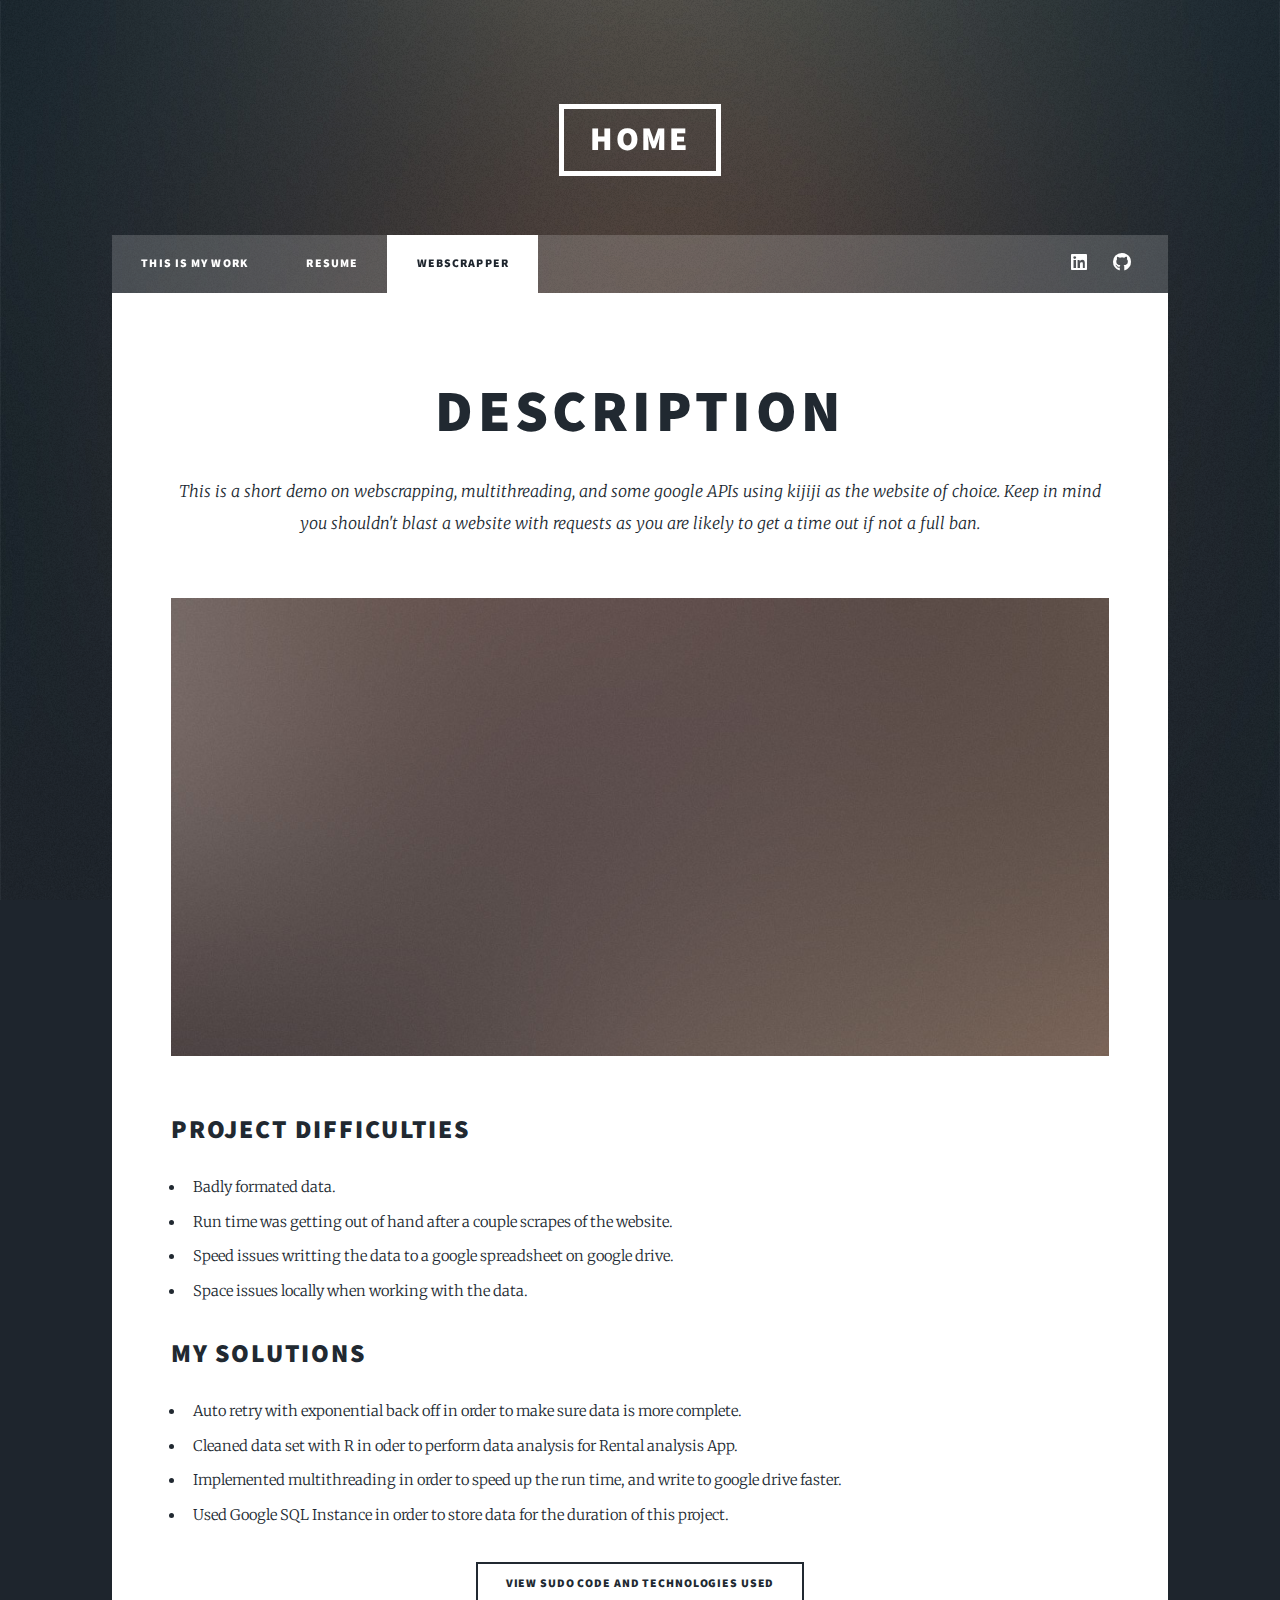
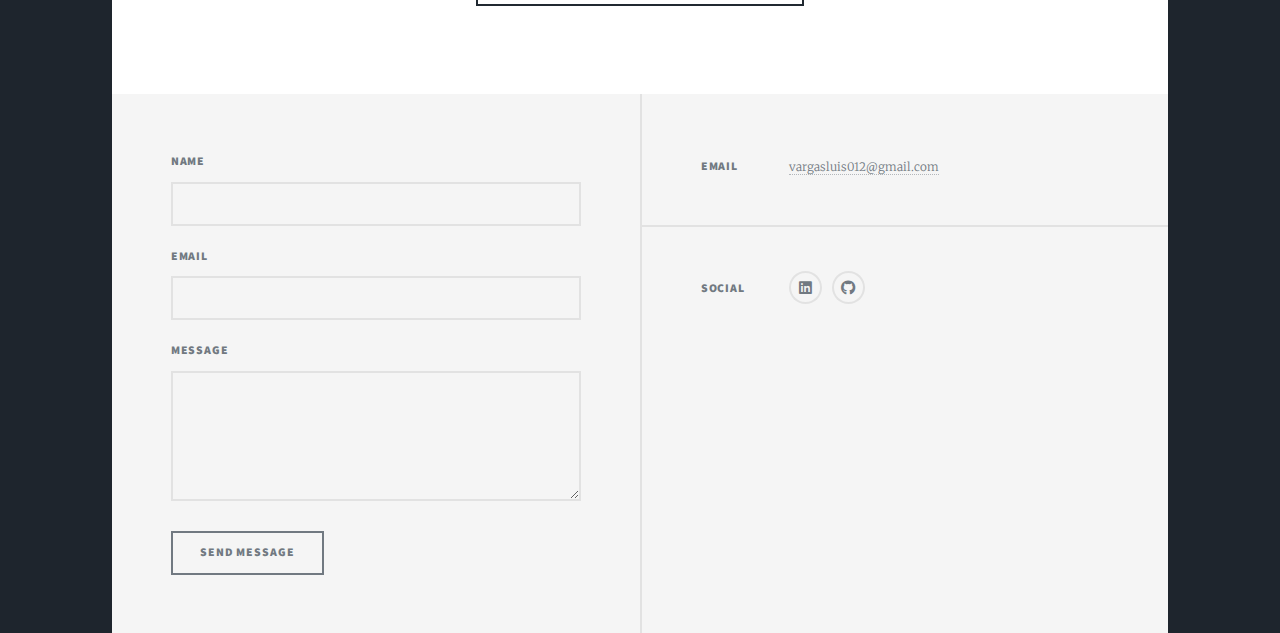
==== webscrapper.html @ 734b002f "Added the webscrapper and resume pages." ====
<!DOCTYPE HTML>

<html>
	<head>
		<title>My Portfolio</title>
		<meta charset="utf-8" />
		<meta name="viewport" content="width=device-width, initial-scale=1, user-scalable=no" />
		<link rel="stylesheet" href="assets/css/main.css" />
		<link rel="icon" href="images/book.png">
		<noscript><link rel="stylesheet" href="assets/css/noscript.css" /></noscript>
	</head>
	<body class="is-preload">

		<!-- Wrapper -->
			<div id="wrapper" class="fade-in">

				<!-- Header -->
				<header id="header">
					<a href="index.html" class="logo">Home</a>
				</header>

				<!-- Nav -->
					<nav id="nav">
						<ul class="links">
							<li><a href="index.html">This is my work</a></li>
							<li><a href="resume.html">Resume</a></li>
							<li class="active"><a href="webscrapper.html">WebScrapper</a></li>
						</ul>
						<ul class="icons">
							<li><a href="https://www.linkedin.com/in/luis-vargas-5122b8149/" class="icon brands fa-linkedin"><span class="label">Linkedin</span></a></li>
							<li><a href="https://github.com/luisVargasGu" class="icon brands fa-github"><span class="label">GitHub</span></a></li>
						</ul>
					</nav>

				<!-- Main -->
					<div id="main">

						<!-- Post -->
							<section class="post">
								<header class="major">
									<h1>Description</h1>
									<p>This is a short demo on webscrapping, multithreading, and some google APIs using kijiji
										as the website of choice. Keep in mind you shouldn't blast a website with requests as 
										you are likely to get a time out if not a full ban.</p>
								</header>
								<div class="image main"><img src="images/pic01.jpg" alt="" /></div>
								<h2>Project Difficulties</h2>
								<ul>
									<li>Badly formated data.</li>
									<li>Run time was getting out of hand after a couple scrapes of the website.</li>
									<li>Speed issues writting the data to a google spreadsheet on google drive.</li>
									<li>Space issues locally when working with the data.</li>
								</ul>
								<h2>My Solutions</h2>
								<ul>
									<li>Auto retry with exponential back off in order to make sure data is more complete.</li>
									<li>Cleaned data set with R in oder to perform data analysis for Rental analysis App.</li>
									<li>Implemented multithreading in order to speed up the run time, and write to google drive faster.</li>
									<li>Used Google SQL Instance in order to store data for the duration of this project.</li>
								</ul>
								<ul class="actions special">
									<li><a href="https://github.com/luisVargasGu/WebScrapper" class="button">View sudo code and Technologies used</a></li>
								</ul>
							</section>

					</div>

				<!-- Footer -->
					<footer id="footer">
						<section>
							<form method="post" action="#">
								<div class="fields">
									<div class="field">
										<label for="name">Name</label>
										<input type="text" name="name" id="name" />
									</div>
									<div class="field">
										<label for="email">Email</label>
										<input type="text" name="email" id="email" />
									</div>
									<div class="field">
										<label for="message">Message</label>
										<textarea name="message" id="message" rows="3"></textarea>
									</div>
								</div>
								<ul class="actions">
									<li><input type="submit" value="Send Message" /></li>
								</ul>
							</form>
						</section>
						<section class="split contact">
							<section>
								<h3>Email</h3>
								<p><a href="mailto:vargasluis012@gmail.com">vargasluis012@gmail.com</a></p>
							</section>
							<section>
								<h3>Social</h3>
								<ul class="icons alt">
										<li><a href="https://www.linkedin.com/in/luis-vargas-5122b8149/" class="icon brands fa-linkedin"><span class="label">Linkedin</span></a></li>
										<li><a href="https://github.com/luisVargasGu" class="icon brands fa-github"><span class="label">GitHub</span></a></li>
								</ul>
							</section>
						</section>
					</footer>

			</div>

		<!-- Scripts -->
			<script src="assets/js/jquery.min.js"></script>
			<script src="assets/js/jquery.scrollex.min.js"></script>
			<script src="assets/js/jquery.scrolly.min.js"></script>
			<script src="assets/js/browser.min.js"></script>
			<script src="assets/js/breakpoints.min.js"></script>
			<script src="assets/js/util.js"></script>
			<script src="assets/js/main.js"></script>

	</body>
</html>
---- assets/css/main.css ----
@import url(fontawesome-all.min.css);
@import url("https://fonts.googleapis.com/css?family=Merriweather:300,700,300italic,700italic|Source+Sans+Pro:900");

/*
	Massively by HTML5 UP
	html5up.net | @ajlkn
	Free for personal and commercial use under the CCA 3.0 license (html5up.net/license)
*/

html, body, div, span, applet, object,
iframe, h1, h2, h3, h4, h5, h6, p, blockquote,
pre, a, abbr, acronym, address, big, cite,
code, del, dfn, em, img, ins, kbd, q, s, samp,
small, strike, strong, sub, sup, tt, var, b,
u, i, center, dl, dt, dd, ol, ul, li, fieldset,
form, label, legend, table, caption, tbody,
tfoot, thead, tr, th, td, article, aside,
canvas, details, embed, figure, figcaption,
footer, header, hgroup, menu, nav, output, ruby,
section, summary, time, mark, audio, video {
	margin: 0;
	padding: 0;
	border: 0;
	font-size: 100%;
	font: inherit;
	vertical-align: baseline;}

article, aside, details, figcaption, figure,
footer, header, hgroup, menu, nav, section {
	display: block;}

body {
	line-height: 1;
}

ol, ul {
	list-style: none;
}

blockquote, q {
	quotes: none;
}

	blockquote:before, blockquote:after, q:before, q:after {
		content: '';
		content: none;
	}

table {
	border-collapse: collapse;
	border-spacing: 0;
}

body {
	-webkit-text-size-adjust: none;
}

mark {
	background-color: transparent;
	color: inherit;
}

input::-moz-focus-inner {
	border: 0;
	padding: 0;
}

input, select, textarea {
	-moz-appearance: none;
	-webkit-appearance: none;
	-ms-appearance: none;
	appearance: none;
}

/* Basic */

	@-ms-viewport {
		width: device-width;
	}

	body {
		-ms-overflow-style: scrollbar;
	}

	@media screen and (max-width: 480px) {

		html, body {
			min-width: 320px;
		}

	}

	html {
		box-sizing: border-box;
	}

	*, *:before, *:after {
		box-sizing: inherit;
	}

	body {
		background-color: #1e252d;
	}

		body.is-preload *, body.is-preload *:before, body.is-preload *:after {
			-moz-animation: none !important;
			-webkit-animation: none !important;
			-ms-animation: none !important;
			animation: none !important;
			-moz-transition: none !important;
			-webkit-transition: none !important;
			-ms-transition: none !important;
			transition: none !important;
		}

/* Type */

	html {
		font-size: 16pt;
	}

		@media screen and (max-width: 1680px) {

			html {
				font-size: 12pt;
			}

		}

		@media screen and (max-width: 1280px) {

			html {
				font-size: 11pt;
			}

		}

		@media screen and (max-width: 360px) {

			html {
				font-size: 10pt;
			}

		}

	body {
		color: #212931;
	}

	body, input, select, textarea {
		font-family: "Merriweather", Georgia, serif;
		font-weight: 300;
		font-size: 1rem;
		line-height: 2.375;
	}

	a {
		-moz-transition: color 0.2s ease-in-out, background-color 0.2s ease-in-out, border-color 0.2s ease-in-out, box-shadow 0.2s ease-in-out;
		-webkit-transition: color 0.2s ease-in-out, background-color 0.2s ease-in-out, border-color 0.2s ease-in-out, box-shadow 0.2s ease-in-out;
		-ms-transition: color 0.2s ease-in-out, background-color 0.2s ease-in-out, border-color 0.2s ease-in-out, box-shadow 0.2s ease-in-out;
		transition: color 0.2s ease-in-out, background-color 0.2s ease-in-out, border-color 0.2s ease-in-out, box-shadow 0.2s ease-in-out;
		border-bottom: dotted 1px;
		text-decoration: none;
	}

		a:hover {
			border-bottom-color: transparent;
		}

	strong, b {
		font-weight: 600;
	}

	em, i {
		font-style: italic;
	}

	p {
		text-align: justify;
		margin: 0 0 2rem 0;
	}

	h1, h2, h3, h4, h5, h6 {
		font-family: "Source Sans Pro", Helvetica, sans-serif;
		font-weight: 900;
		line-height: 1.5;
		letter-spacing: 0.075em;
		text-transform: uppercase;
		margin: 0 0 1rem 0;
	}

		h1 a, h2 a, h3 a, h4 a, h5 a, h6 a {
			border-bottom: 0;
			color: inherit;
			text-decoration: none;
		}

	h1 {
		font-size: 4rem;
		line-height: 1.1;
		margin: 0 0 2rem 0;
	}

	h2 {
		font-size: 1.75rem;
		line-height: 1.3;
		margin: 0 0 1.5rem 0;
	}

	h3 {
		font-size: 1.25rem;
		margin: 0 0 1.5rem 0;
	}

	h4 {
		font-size: 1rem;
	}

	h5 {
		font-size: 0.9rem;
	}

	h6 {
		font-size: 0.8rem;
	}

	sub {
		font-size: 0.8rem;
		position: relative;
		top: 0.5rem;
	}

	sup {
		font-size: 0.8rem;
		position: relative;
		top: -0.5rem;
	}

	blockquote {
		border-left: solid 4px;
		font-style: italic;
		margin: 0 0 2rem 0;
		padding: 0.5rem 0 0.5rem 2rem;
	}

	code {
		border: solid 2px;
		font-family: "Courier New", monospace;
		font-size: 0.9rem;
		margin: 0 0.25rem;
		padding: 0.25rem 0.65rem;
	}

	pre {
		-webkit-overflow-scrolling: touch;
		font-family: "Courier New", monospace;
		font-size: 0.9rem;
		margin: 0 0 2rem 0;
	}

		pre code {
			display: block;
			line-height: 1.75;
			padding: 1rem 1.5rem;
			overflow-x: auto;
		}

	hr {
		border: 0;
		border-bottom: solid 2px;
		margin: 3rem 0;
	}

		hr.major {
			margin: 5rem 0;
		}

	.align-left {
		text-align: left;
	}

	.align-center {
		text-align: center;
	}

	.align-right {
		text-align: right;
	}

	input, select, textarea {
		color: #212931;
	}

	a {
		color: #212931;
		border-bottom-color: rgba(33, 41, 49, 0.5);
	}

		a:hover {
			border-bottom-color: transparent;
			color: #18bfef !important;
		}

	strong, b {
		color: #212931;
	}

	h1, h2, h3, h4, h5, h6 {
		color: #212931;
	}

	blockquote {
		border-left-color: #eeeeee;
	}

	code {
		background: rgba(220, 220, 220, 0.25);
		border-color: #eeeeee;
	}

	hr {
		border-bottom-color: #eeeeee;
	}

/* Row */

	.row {
		display: flex;
		flex-wrap: wrap;
		box-sizing: border-box;
		align-items: stretch;
	}

		.row > * {
			box-sizing: border-box;
		}

		.row.gtr-uniform > * > :last-child {
			margin-bottom: 0;
		}

		.row.aln-left {
			justify-content: flex-start;
		}

		.row.aln-center {
			justify-content: center;
		}

		.row.aln-right {
			justify-content: flex-end;
		}

		.row.aln-top {
			align-items: flex-start;
		}

		.row.aln-middle {
			align-items: center;
		}

		.row.aln-bottom {
			align-items: flex-end;
		}

		.row > .imp {
			order: -1;
		}

		.row > .col-1 {
			width: 8.33333%;
		}

		.row > .off-1 {
			margin-left: 8.33333%;
		}

		.row > .col-2 {
			width: 16.66667%;
		}

		.row > .off-2 {
			margin-left: 16.66667%;
		}

		.row > .col-3 {
			width: 25%;
		}

		.row > .off-3 {
			margin-left: 25%;
		}

		.row > .col-4 {
			width: 33.33333%;
		}

		.row > .off-4 {
			margin-left: 33.33333%;
		}

		.row > .col-5 {
			width: 41.66667%;
		}

		.row > .off-5 {
			margin-left: 41.66667%;
		}

		.row > .col-6 {
			width: 50%;
		}

		.row > .off-6 {
			margin-left: 50%;
		}

		.row > .col-7 {
			width: 58.33333%;
		}

		.row > .off-7 {
			margin-left: 58.33333%;
		}

		.row > .col-8 {
			width: 66.66667%;
		}

		.row > .off-8 {
			margin-left: 66.66667%;
		}

		.row > .col-9 {
			width: 75%;
		}

		.row > .off-9 {
			margin-left: 75%;
		}

		.row > .col-10 {
			width: 83.33333%;
		}

		.row > .off-10 {
			margin-left: 83.33333%;
		}

		.row > .col-11 {
			width: 91.66667%;
		}

		.row > .off-11 {
			margin-left: 91.66667%;
		}

		.row > .col-12 {
			width: 100%;
		}

		.row > .off-12 {
			margin-left: 100%;
		}

		.row.gtr-0 {
			margin-top: 0;
			margin-left: 0rem;
		}

			.row.gtr-0 > * {
				padding: 0 0 0 0rem;
			}

			.row.gtr-0.gtr-uniform {
				margin-top: 0rem;
			}

				.row.gtr-0.gtr-uniform > * {
					padding-top: 0rem;
				}

		.row.gtr-25 {
			margin-top: 0;
			margin-left: -0.375rem;
		}

			.row.gtr-25 > * {
				padding: 0 0 0 0.375rem;
			}

			.row.gtr-25.gtr-uniform {
				margin-top: -0.375rem;
			}

				.row.gtr-25.gtr-uniform > * {
					padding-top: 0.375rem;
				}

		.row.gtr-50 {
			margin-top: 0;
			margin-left: -0.75rem;
		}

			.row.gtr-50 > * {
				padding: 0 0 0 0.75rem;
			}

			.row.gtr-50.gtr-uniform {
				margin-top: -0.75rem;
			}

				.row.gtr-50.gtr-uniform > * {
					padding-top: 0.75rem;
				}

		.row {
			margin-top: 0;
			margin-left: -1.5rem;
		}

			.row > * {
				padding: 0 0 0 1.5rem;
			}

			.row.gtr-uniform {
				margin-top: -1.5rem;
			}

				.row.gtr-uniform > * {
					padding-top: 1.5rem;
				}

		.row.gtr-150 {
			margin-top: 0;
			margin-left: -2.25rem;
		}

			.row.gtr-150 > * {
				padding: 0 0 0 2.25rem;
			}

			.row.gtr-150.gtr-uniform {
				margin-top: -2.25rem;
			}

				.row.gtr-150.gtr-uniform > * {
					padding-top: 2.25rem;
				}

		.row.gtr-200 {
			margin-top: 0;
			margin-left: -3rem;
		}

			.row.gtr-200 > * {
				padding: 0 0 0 3rem;
			}

			.row.gtr-200.gtr-uniform {
				margin-top: -3rem;
			}

				.row.gtr-200.gtr-uniform > * {
					padding-top: 3rem;
				}

		@media screen and (max-width: 1680px) {

			.row {
				display: flex;
				flex-wrap: wrap;
				box-sizing: border-box;
				align-items: stretch;
			}

				.row > * {
					box-sizing: border-box;
				}

				.row.gtr-uniform > * > :last-child {
					margin-bottom: 0;
				}

				.row.aln-left {
					justify-content: flex-start;
				}

				.row.aln-center {
					justify-content: center;
				}

				.row.aln-right {
					justify-content: flex-end;
				}

				.row.aln-top {
					align-items: flex-start;
				}

				.row.aln-middle {
					align-items: center;
				}

				.row.aln-bottom {
					align-items: flex-end;
				}

				.row > .imp-xlarge {
					order: -1;
				}

				.row > .col-1-xlarge {
					width: 8.33333%;
				}

				.row > .off-1-xlarge {
					margin-left: 8.33333%;
				}

				.row > .col-2-xlarge {
					width: 16.66667%;
				}

				.row > .off-2-xlarge {
					margin-left: 16.66667%;
				}

				.row > .col-3-xlarge {
					width: 25%;
				}

				.row > .off-3-xlarge {
					margin-left: 25%;
				}

				.row > .col-4-xlarge {
					width: 33.33333%;
				}

				.row > .off-4-xlarge {
					margin-left: 33.33333%;
				}

				.row > .col-5-xlarge {
					width: 41.66667%;
				}

				.row > .off-5-xlarge {
					margin-left: 41.66667%;
				}

				.row > .col-6-xlarge {
					width: 50%;
				}

				.row > .off-6-xlarge {
					margin-left: 50%;
				}

				.row > .col-7-xlarge {
					width: 58.33333%;
				}

				.row > .off-7-xlarge {
					margin-left: 58.33333%;
				}

				.row > .col-8-xlarge {
					width: 66.66667%;
				}

				.row > .off-8-xlarge {
					margin-left: 66.66667%;
				}

				.row > .col-9-xlarge {
					width: 75%;
				}

				.row > .off-9-xlarge {
					margin-left: 75%;
				}

				.row > .col-10-xlarge {
					width: 83.33333%;
				}

				.row > .off-10-xlarge {
					margin-left: 83.33333%;
				}

				.row > .col-11-xlarge {
					width: 91.66667%;
				}

				.row > .off-11-xlarge {
					margin-left: 91.66667%;
				}

				.row > .col-12-xlarge {
					width: 100%;
				}

				.row > .off-12-xlarge {
					margin-left: 100%;
				}

				.row.gtr-0 {
					margin-top: 0;
					margin-left: 0rem;
				}

					.row.gtr-0 > * {
						padding: 0 0 0 0rem;
					}

					.row.gtr-0.gtr-uniform {
						margin-top: 0rem;
					}

						.row.gtr-0.gtr-uniform > * {
							padding-top: 0rem;
						}

				.row.gtr-25 {
					margin-top: 0;
					margin-left: -0.375rem;
				}

					.row.gtr-25 > * {
						padding: 0 0 0 0.375rem;
					}

					.row.gtr-25.gtr-uniform {
						margin-top: -0.375rem;
					}

						.row.gtr-25.gtr-uniform > * {
							padding-top: 0.375rem;
						}

				.row.gtr-50 {
					margin-top: 0;
					margin-left: -0.75rem;
				}

					.row.gtr-50 > * {
						padding: 0 0 0 0.75rem;
					}

					.row.gtr-50.gtr-uniform {
						margin-top: -0.75rem;
					}

						.row.gtr-50.gtr-uniform > * {
							padding-top: 0.75rem;
						}

				.row {
					margin-top: 0;
					margin-left: -1.5rem;
				}

					.row > * {
						padding: 0 0 0 1.5rem;
					}

					.row.gtr-uniform {
						margin-top: -1.5rem;
					}

						.row.gtr-uniform > * {
							padding-top: 1.5rem;
						}

				.row.gtr-150 {
					margin-top: 0;
					margin-left: -2.25rem;
				}

					.row.gtr-150 > * {
						padding: 0 0 0 2.25rem;
					}

					.row.gtr-150.gtr-uniform {
						margin-top: -2.25rem;
					}

						.row.gtr-150.gtr-uniform > * {
							padding-top: 2.25rem;
						}

				.row.gtr-200 {
					margin-top: 0;
					margin-left: -3rem;
				}

					.row.gtr-200 > * {
						padding: 0 0 0 3rem;
					}

					.row.gtr-200.gtr-uniform {
						margin-top: -3rem;
					}

						.row.gtr-200.gtr-uniform > * {
							padding-top: 3rem;
						}

		}

		@media screen and (max-width: 1280px) {

			.row {
				display: flex;
				flex-wrap: wrap;
				box-sizing: border-box;
				align-items: stretch;
			}

				.row > * {
					box-sizing: border-box;
				}

				.row.gtr-uniform > * > :last-child {
					margin-bottom: 0;
				}

				.row.aln-left {
					justify-content: flex-start;
				}

				.row.aln-center {
					justify-content: center;
				}

				.row.aln-right {
					justify-content: flex-end;
				}

				.row.aln-top {
					align-items: flex-start;
				}

				.row.aln-middle {
					align-items: center;
				}

				.row.aln-bottom {
					align-items: flex-end;
				}

				.row > .imp-large {
					order: -1;
				}

				.row > .col-1-large {
					width: 8.33333%;
				}

				.row > .off-1-large {
					margin-left: 8.33333%;
				}

				.row > .col-2-large {
					width: 16.66667%;
				}

				.row > .off-2-large {
					margin-left: 16.66667%;
				}

				.row > .col-3-large {
					width: 25%;
				}

				.row > .off-3-large {
					margin-left: 25%;
				}

				.row > .col-4-large {
					width: 33.33333%;
				}

				.row > .off-4-large {
					margin-left: 33.33333%;
				}

				.row > .col-5-large {
					width: 41.66667%;
				}

				.row > .off-5-large {
					margin-left: 41.66667%;
				}

				.row > .col-6-large {
					width: 50%;
				}

				.row > .off-6-large {
					margin-left: 50%;
				}

				.row > .col-7-large {
					width: 58.33333%;
				}

				.row > .off-7-large {
					margin-left: 58.33333%;
				}

				.row > .col-8-large {
					width: 66.66667%;
				}

				.row > .off-8-large {
					margin-left: 66.66667%;
				}

				.row > .col-9-large {
					width: 75%;
				}

				.row > .off-9-large {
					margin-left: 75%;
				}

				.row > .col-10-large {
					width: 83.33333%;
				}

				.row > .off-10-large {
					margin-left: 83.33333%;
				}

				.row > .col-11-large {
					width: 91.66667%;
				}

				.row > .off-11-large {
					margin-left: 91.66667%;
				}

				.row > .col-12-large {
					width: 100%;
				}

				.row > .off-12-large {
					margin-left: 100%;
				}

				.row.gtr-0 {
					margin-top: 0;
					margin-left: 0rem;
				}

					.row.gtr-0 > * {
						padding: 0 0 0 0rem;
					}

					.row.gtr-0.gtr-uniform {
						margin-top: 0rem;
					}

						.row.gtr-0.gtr-uniform > * {
							padding-top: 0rem;
						}

				.row.gtr-25 {
					margin-top: 0;
					margin-left: -0.375rem;
				}

					.row.gtr-25 > * {
						padding: 0 0 0 0.375rem;
					}

					.row.gtr-25.gtr-uniform {
						margin-top: -0.375rem;
					}

						.row.gtr-25.gtr-uniform > * {
							padding-top: 0.375rem;
						}

				.row.gtr-50 {
					margin-top: 0;
					margin-left: -0.75rem;
				}

					.row.gtr-50 > * {
						padding: 0 0 0 0.75rem;
					}

					.row.gtr-50.gtr-uniform {
						margin-top: -0.75rem;
					}

						.row.gtr-50.gtr-uniform > * {
							padding-top: 0.75rem;
						}

				.row {
					margin-top: 0;
					margin-left: -1.5rem;
				}

					.row > * {
						padding: 0 0 0 1.5rem;
					}

					.row.gtr-uniform {
						margin-top: -1.5rem;
					}

						.row.gtr-uniform > * {
							padding-top: 1.5rem;
						}

				.row.gtr-150 {
					margin-top: 0;
					margin-left: -2.25rem;
				}

					.row.gtr-150 > * {
						padding: 0 0 0 2.25rem;
					}

					.row.gtr-150.gtr-uniform {
						margin-top: -2.25rem;
					}

						.row.gtr-150.gtr-uniform > * {
							padding-top: 2.25rem;
						}

				.row.gtr-200 {
					margin-top: 0;
					margin-left: -3rem;
				}

					.row.gtr-200 > * {
						padding: 0 0 0 3rem;
					}

					.row.gtr-200.gtr-uniform {
						margin-top: -3rem;
					}

						.row.gtr-200.gtr-uniform > * {
							padding-top: 3rem;
						}

		}

		@media screen and (max-width: 980px) {

			.row {
				display: flex;
				flex-wrap: wrap;
				box-sizing: border-box;
				align-items: stretch;
			}

				.row > * {
					box-sizing: border-box;
				}

				.row.gtr-uniform > * > :last-child {
					margin-bottom: 0;
				}

				.row.aln-left {
					justify-content: flex-start;
				}

				.row.aln-center {
					justify-content: center;
				}

				.row.aln-right {
					justify-content: flex-end;
				}

				.row.aln-top {
					align-items: flex-start;
				}

				.row.aln-middle {
					align-items: center;
				}

				.row.aln-bottom {
					align-items: flex-end;
				}

				.row > .imp-medium {
					order: -1;
				}

				.row > .col-1-medium {
					width: 8.33333%;
				}

				.row > .off-1-medium {
					margin-left: 8.33333%;
				}

				.row > .col-2-medium {
					width: 16.66667%;
				}

				.row > .off-2-medium {
					margin-left: 16.66667%;
				}

				.row > .col-3-medium {
					width: 25%;
				}

				.row > .off-3-medium {
					margin-left: 25%;
				}

				.row > .col-4-medium {
					width: 33.33333%;
				}

				.row > .off-4-medium {
					margin-left: 33.33333%;
				}

				.row > .col-5-medium {
					width: 41.66667%;
				}

				.row > .off-5-medium {
					margin-left: 41.66667%;
				}

				.row > .col-6-medium {
					width: 50%;
				}

				.row > .off-6-medium {
					margin-left: 50%;
				}

				.row > .col-7-medium {
					width: 58.33333%;
				}

				.row > .off-7-medium {
					margin-left: 58.33333%;
				}

				.row > .col-8-medium {
					width: 66.66667%;
				}

				.row > .off-8-medium {
					margin-left: 66.66667%;
				}

				.row > .col-9-medium {
					width: 75%;
				}

				.row > .off-9-medium {
					margin-left: 75%;
				}

				.row > .col-10-medium {
					width: 83.33333%;
				}

				.row > .off-10-medium {
					margin-left: 83.33333%;
				}

				.row > .col-11-medium {
					width: 91.66667%;
				}

				.row > .off-11-medium {
					margin-left: 91.66667%;
				}

				.row > .col-12-medium {
					width: 100%;
				}

				.row > .off-12-medium {
					margin-left: 100%;
				}

				.row.gtr-0 {
					margin-top: 0;
					margin-left: 0rem;
				}

					.row.gtr-0 > * {
						padding: 0 0 0 0rem;
					}

					.row.gtr-0.gtr-uniform {
						margin-top: 0rem;
					}

						.row.gtr-0.gtr-uniform > * {
							padding-top: 0rem;
						}

				.row.gtr-25 {
					margin-top: 0;
					margin-left: -0.375rem;
				}

					.row.gtr-25 > * {
						padding: 0 0 0 0.375rem;
					}

					.row.gtr-25.gtr-uniform {
						margin-top: -0.375rem;
					}

						.row.gtr-25.gtr-uniform > * {
							padding-top: 0.375rem;
						}

				.row.gtr-50 {
					margin-top: 0;
					margin-left: -0.75rem;
				}

					.row.gtr-50 > * {
						padding: 0 0 0 0.75rem;
					}

					.row.gtr-50.gtr-uniform {
						margin-top: -0.75rem;
					}

						.row.gtr-50.gtr-uniform > * {
							padding-top: 0.75rem;
						}

				.row {
					margin-top: 0;
					margin-left: -1.5rem;
				}

					.row > * {
						padding: 0 0 0 1.5rem;
					}

					.row.gtr-uniform {
						margin-top: -1.5rem;
					}

						.row.gtr-uniform > * {
							padding-top: 1.5rem;
						}

				.row.gtr-150 {
					margin-top: 0;
					margin-left: -2.25rem;
				}

					.row.gtr-150 > * {
						padding: 0 0 0 2.25rem;
					}

					.row.gtr-150.gtr-uniform {
						margin-top: -2.25rem;
					}

						.row.gtr-150.gtr-uniform > * {
							padding-top: 2.25rem;
						}

				.row.gtr-200 {
					margin-top: 0;
					margin-left: -3rem;
				}

					.row.gtr-200 > * {
						padding: 0 0 0 3rem;
					}

					.row.gtr-200.gtr-uniform {
						margin-top: -3rem;
					}

						.row.gtr-200.gtr-uniform > * {
							padding-top: 3rem;
						}

		}

		@media screen and (max-width: 736px) {

			.row {
				display: flex;
				flex-wrap: wrap;
				box-sizing: border-box;
				align-items: stretch;
			}

				.row > * {
					box-sizing: border-box;
				}

				.row.gtr-uniform > * > :last-child {
					margin-bottom: 0;
				}

				.row.aln-left {
					justify-content: flex-start;
				}

				.row.aln-center {
					justify-content: center;
				}

				.row.aln-right {
					justify-content: flex-end;
				}

				.row.aln-top {
					align-items: flex-start;
				}

				.row.aln-middle {
					align-items: center;
				}

				.row.aln-bottom {
					align-items: flex-end;
				}

				.row > .imp-small {
					order: -1;
				}

				.row > .col-1-small {
					width: 8.33333%;
				}

				.row > .off-1-small {
					margin-left: 8.33333%;
				}

				.row > .col-2-small {
					width: 16.66667%;
				}

				.row > .off-2-small {
					margin-left: 16.66667%;
				}

				.row > .col-3-small {
					width: 25%;
				}

				.row > .off-3-small {
					margin-left: 25%;
				}

				.row > .col-4-small {
					width: 33.33333%;
				}

				.row > .off-4-small {
					margin-left: 33.33333%;
				}

				.row > .col-5-small {
					width: 41.66667%;
				}

				.row > .off-5-small {
					margin-left: 41.66667%;
				}

				.row > .col-6-small {
					width: 50%;
				}

				.row > .off-6-small {
					margin-left: 50%;
				}

				.row > .col-7-small {
					width: 58.33333%;
				}

				.row > .off-7-small {
					margin-left: 58.33333%;
				}

				.row > .col-8-small {
					width: 66.66667%;
				}

				.row > .off-8-small {
					margin-left: 66.66667%;
				}

				.row > .col-9-small {
					width: 75%;
				}

				.row > .off-9-small {
					margin-left: 75%;
				}

				.row > .col-10-small {
					width: 83.33333%;
				}

				.row > .off-10-small {
					margin-left: 83.33333%;
				}

				.row > .col-11-small {
					width: 91.66667%;
				}

				.row > .off-11-small {
					margin-left: 91.66667%;
				}

				.row > .col-12-small {
					width: 100%;
				}

				.row > .off-12-small {
					margin-left: 100%;
				}

				.row.gtr-0 {
					margin-top: 0;
					margin-left: 0rem;
				}

					.row.gtr-0 > * {
						padding: 0 0 0 0rem;
					}

					.row.gtr-0.gtr-uniform {
						margin-top: 0rem;
					}

						.row.gtr-0.gtr-uniform > * {
							padding-top: 0rem;
						}

				.row.gtr-25 {
					margin-top: 0;
					margin-left: -0.375rem;
				}

					.row.gtr-25 > * {
						padding: 0 0 0 0.375rem;
					}

					.row.gtr-25.gtr-uniform {
						margin-top: -0.375rem;
					}

						.row.gtr-25.gtr-uniform > * {
							padding-top: 0.375rem;
						}

				.row.gtr-50 {
					margin-top: 0;
					margin-left: -0.75rem;
				}

					.row.gtr-50 > * {
						padding: 0 0 0 0.75rem;
					}

					.row.gtr-50.gtr-uniform {
						margin-top: -0.75rem;
					}

						.row.gtr-50.gtr-uniform > * {
							padding-top: 0.75rem;
						}

				.row {
					margin-top: 0;
					margin-left: -1.5rem;
				}

					.row > * {
						padding: 0 0 0 1.5rem;
					}

					.row.gtr-uniform {
						margin-top: -1.5rem;
					}

						.row.gtr-uniform > * {
							padding-top: 1.5rem;
						}

				.row.gtr-150 {
					margin-top: 0;
					margin-left: -2.25rem;
				}

					.row.gtr-150 > * {
						padding: 0 0 0 2.25rem;
					}

					.row.gtr-150.gtr-uniform {
						margin-top: -2.25rem;
					}

						.row.gtr-150.gtr-uniform > * {
							padding-top: 2.25rem;
						}

				.row.gtr-200 {
					margin-top: 0;
					margin-left: -3rem;
				}

					.row.gtr-200 > * {
						padding: 0 0 0 3rem;
					}

					.row.gtr-200.gtr-uniform {
						margin-top: -3rem;
					}

						.row.gtr-200.gtr-uniform > * {
							padding-top: 3rem;
						}

		}

		@media screen and (max-width: 480px) {

			.row {
				display: flex;
				flex-wrap: wrap;
				box-sizing: border-box;
				align-items: stretch;
			}

				.row > * {
					box-sizing: border-box;
				}

				.row.gtr-uniform > * > :last-child {
					margin-bottom: 0;
				}

				.row.aln-left {
					justify-content: flex-start;
				}

				.row.aln-center {
					justify-content: center;
				}

				.row.aln-right {
					justify-content: flex-end;
				}

				.row.aln-top {
					align-items: flex-start;
				}

				.row.aln-middle {
					align-items: center;
				}

				.row.aln-bottom {
					align-items: flex-end;
				}

				.row > .imp-xsmall {
					order: -1;
				}

				.row > .col-1-xsmall {
					width: 8.33333%;
				}

				.row > .off-1-xsmall {
					margin-left: 8.33333%;
				}

				.row > .col-2-xsmall {
					width: 16.66667%;
				}

				.row > .off-2-xsmall {
					margin-left: 16.66667%;
				}

				.row > .col-3-xsmall {
					width: 25%;
				}

				.row > .off-3-xsmall {
					margin-left: 25%;
				}

				.row > .col-4-xsmall {
					width: 33.33333%;
				}

				.row > .off-4-xsmall {
					margin-left: 33.33333%;
				}

				.row > .col-5-xsmall {
					width: 41.66667%;
				}

				.row > .off-5-xsmall {
					margin-left: 41.66667%;
				}

				.row > .col-6-xsmall {
					width: 50%;
				}

				.row > .off-6-xsmall {
					margin-left: 50%;
				}

				.row > .col-7-xsmall {
					width: 58.33333%;
				}

				.row > .off-7-xsmall {
					margin-left: 58.33333%;
				}

				.row > .col-8-xsmall {
					width: 66.66667%;
				}

				.row > .off-8-xsmall {
					margin-left: 66.66667%;
				}

				.row > .col-9-xsmall {
					width: 75%;
				}

				.row > .off-9-xsmall {
					margin-left: 75%;
				}

				.row > .col-10-xsmall {
					width: 83.33333%;
				}

				.row > .off-10-xsmall {
					margin-left: 83.33333%;
				}

				.row > .col-11-xsmall {
					width: 91.66667%;
				}

				.row > .off-11-xsmall {
					margin-left: 91.66667%;
				}

				.row > .col-12-xsmall {
					width: 100%;
				}

				.row > .off-12-xsmall {
					margin-left: 100%;
				}

				.row.gtr-0 {
					margin-top: 0;
					margin-left: 0rem;
				}

					.row.gtr-0 > * {
						padding: 0 0 0 0rem;
					}

					.row.gtr-0.gtr-uniform {
						margin-top: 0rem;
					}

						.row.gtr-0.gtr-uniform > * {
							padding-top: 0rem;
						}

				.row.gtr-25 {
					margin-top: 0;
					margin-left: -0.375rem;
				}

					.row.gtr-25 > * {
						padding: 0 0 0 0.375rem;
					}

					.row.gtr-25.gtr-uniform {
						margin-top: -0.375rem;
					}

						.row.gtr-25.gtr-uniform > * {
							padding-top: 0.375rem;
						}

				.row.gtr-50 {
					margin-top: 0;
					margin-left: -0.75rem;
				}

					.row.gtr-50 > * {
						padding: 0 0 0 0.75rem;
					}

					.row.gtr-50.gtr-uniform {
						margin-top: -0.75rem;
					}

						.row.gtr-50.gtr-uniform > * {
							padding-top: 0.75rem;
						}

				.row {
					margin-top: 0;
					margin-left: -1.5rem;
				}

					.row > * {
						padding: 0 0 0 1.5rem;
					}

					.row.gtr-uniform {
						margin-top: -1.5rem;
					}

						.row.gtr-uniform > * {
							padding-top: 1.5rem;
						}

				.row.gtr-150 {
					margin-top: 0;
					margin-left: -2.25rem;
				}

					.row.gtr-150 > * {
						padding: 0 0 0 2.25rem;
					}

					.row.gtr-150.gtr-uniform {
						margin-top: -2.25rem;
					}

						.row.gtr-150.gtr-uniform > * {
							padding-top: 2.25rem;
						}

				.row.gtr-200 {
					margin-top: 0;
					margin-left: -3rem;
				}

					.row.gtr-200 > * {
						padding: 0 0 0 3rem;
					}

					.row.gtr-200.gtr-uniform {
						margin-top: -3rem;
					}

						.row.gtr-200.gtr-uniform > * {
							padding-top: 3rem;
						}

		}

		@media screen and (max-width: 360px) {

			.row {
				display: flex;
				flex-wrap: wrap;
				box-sizing: border-box;
				align-items: stretch;
			}

				.row > * {
					box-sizing: border-box;
				}

				.row.gtr-uniform > * > :last-child {
					margin-bottom: 0;
				}

				.row.aln-left {
					justify-content: flex-start;
				}

				.row.aln-center {
					justify-content: center;
				}

				.row.aln-right {
					justify-content: flex-end;
				}

				.row.aln-top {
					align-items: flex-start;
				}

				.row.aln-middle {
					align-items: center;
				}

				.row.aln-bottom {
					align-items: flex-end;
				}

				.row > .imp-xxsmall {
					order: -1;
				}

				.row > .col-1-xxsmall {
					width: 8.33333%;
				}

				.row > .off-1-xxsmall {
					margin-left: 8.33333%;
				}

				.row > .col-2-xxsmall {
					width: 16.66667%;
				}

				.row > .off-2-xxsmall {
					margin-left: 16.66667%;
				}

				.row > .col-3-xxsmall {
					width: 25%;
				}

				.row > .off-3-xxsmall {
					margin-left: 25%;
				}

				.row > .col-4-xxsmall {
					width: 33.33333%;
				}

				.row > .off-4-xxsmall {
					margin-left: 33.33333%;
				}

				.row > .col-5-xxsmall {
					width: 41.66667%;
				}

				.row > .off-5-xxsmall {
					margin-left: 41.66667%;
				}

				.row > .col-6-xxsmall {
					width: 50%;
				}

				.row > .off-6-xxsmall {
					margin-left: 50%;
				}

				.row > .col-7-xxsmall {
					width: 58.33333%;
				}

				.row > .off-7-xxsmall {
					margin-left: 58.33333%;
				}

				.row > .col-8-xxsmall {
					width: 66.66667%;
				}

				.row > .off-8-xxsmall {
					margin-left: 66.66667%;
				}

				.row > .col-9-xxsmall {
					width: 75%;
				}

				.row > .off-9-xxsmall {
					margin-left: 75%;
				}

				.row > .col-10-xxsmall {
					width: 83.33333%;
				}

				.row > .off-10-xxsmall {
					margin-left: 83.33333%;
				}

				.row > .col-11-xxsmall {
					width: 91.66667%;
				}

				.row > .off-11-xxsmall {
					margin-left: 91.66667%;
				}

				.row > .col-12-xxsmall {
					width: 100%;
				}

				.row > .off-12-xxsmall {
					margin-left: 100%;
				}

				.row.gtr-0 {
					margin-top: 0;
					margin-left: 0rem;
				}

					.row.gtr-0 > * {
						padding: 0 0 0 0rem;
					}

					.row.gtr-0.gtr-uniform {
						margin-top: 0rem;
					}

						.row.gtr-0.gtr-uniform > * {
							padding-top: 0rem;
						}

				.row.gtr-25 {
					margin-top: 0;
					margin-left: -0.375rem;
				}

					.row.gtr-25 > * {
						padding: 0 0 0 0.375rem;
					}

					.row.gtr-25.gtr-uniform {
						margin-top: -0.375rem;
					}

						.row.gtr-25.gtr-uniform > * {
							padding-top: 0.375rem;
						}

				.row.gtr-50 {
					margin-top: 0;
					margin-left: -0.75rem;
				}

					.row.gtr-50 > * {
						padding: 0 0 0 0.75rem;
					}

					.row.gtr-50.gtr-uniform {
						margin-top: -0.75rem;
					}

						.row.gtr-50.gtr-uniform > * {
							padding-top: 0.75rem;
						}

				.row {
					margin-top: 0;
					margin-left: -1.5rem;
				}

					.row > * {
						padding: 0 0 0 1.5rem;
					}

					.row.gtr-uniform {
						margin-top: -1.5rem;
					}

						.row.gtr-uniform > * {
							padding-top: 1.5rem;
						}

				.row.gtr-150 {
					margin-top: 0;
					margin-left: -2.25rem;
				}

					.row.gtr-150 > * {
						padding: 0 0 0 2.25rem;
					}

					.row.gtr-150.gtr-uniform {
						margin-top: -2.25rem;
					}

						.row.gtr-150.gtr-uniform > * {
							padding-top: 2.25rem;
						}

				.row.gtr-200 {
					margin-top: 0;
					margin-left: -3rem;
				}

					.row.gtr-200 > * {
						padding: 0 0 0 3rem;
					}

					.row.gtr-200.gtr-uniform {
						margin-top: -3rem;
					}

						.row.gtr-200.gtr-uniform > * {
							padding-top: 3rem;
						}

		}

/* Box */

	.box {
		border: solid 2px;
		margin-bottom: 2rem;
		padding: 1.5rem;
	}

		.box > :last-child,
		.box > :last-child > :last-child,
		.box > :last-child > :last-child > :last-child {
			margin-bottom: 0;
		}

		.box.alt {
			border: 0;
			border-radius: 0;
			padding: 0;
		}

	.box {
		border-color: #eeeeee;
	}

/* Button */

	input[type="submit"],
	input[type="reset"],
	input[type="button"],
	button,
	.button {
		-moz-appearance: none;
		-webkit-appearance: none;
		-ms-appearance: none;
		appearance: none;
		-moz-transition: background-color 0.2s ease-in-out, box-shadow 0.2s ease-in-out, color 0.2s ease-in-out;
		-webkit-transition: background-color 0.2s ease-in-out, box-shadow 0.2s ease-in-out, color 0.2s ease-in-out;
		-ms-transition: background-color 0.2s ease-in-out, box-shadow 0.2s ease-in-out, color 0.2s ease-in-out;
		transition: background-color 0.2s ease-in-out, box-shadow 0.2s ease-in-out, color 0.2s ease-in-out;
		border: 0;
		border-radius: 0;
		cursor: pointer;
		display: inline-block;
		font-family: "Source Sans Pro", Helvetica, sans-serif;
		font-size: 0.8rem;
		font-weight: 900;
		letter-spacing: 0.075em;
		height: 3rem;
		line-height: 3rem;
		padding: 0 2rem;
		text-align: center;
		text-decoration: none;
		text-transform: uppercase;
		white-space: nowrap;
	}

		input[type="submit"].icon:before,
		input[type="reset"].icon:before,
		input[type="button"].icon:before,
		button.icon:before,
		.button.icon:before {
			margin-right: 0.5rem;
		}

		input[type="submit"].icon.solo,
		input[type="reset"].icon.solo,
		input[type="button"].icon.solo,
		button.icon.solo,
		.button.icon.solo {
			position: relative;
			width: 4rem;
			height: 4rem;
			line-height: 4rem;
			border-radius: 4rem;
			text-indent: 4rem;
			overflow: hidden;
			padding: 0;
			white-space: nowrap;
		}

			input[type="submit"].icon.solo:before,
			input[type="reset"].icon.solo:before,
			input[type="button"].icon.solo:before,
			button.icon.solo:before,
			.button.icon.solo:before {
				position: absolute;
				display: block;
				top: 0;
				left: 0;
				width: inherit;
				height: inherit;
				line-height: inherit;
				font-size: 1.25rem;
				margin-right: 0;
				text-align: center;
				text-indent: 0;
			}

		input[type="submit"].fit,
		input[type="reset"].fit,
		input[type="button"].fit,
		button.fit,
		.button.fit {
			width: 100%;
		}

		input[type="submit"].small,
		input[type="reset"].small,
		input[type="button"].small,
		button.small,
		.button.small {
			font-size: 0.7rem;
			height: 2.5rem;
			line-height: 2.5rem;
			padding: 0 1.5rem;
		}

		input[type="submit"].large,
		input[type="reset"].large,
		input[type="button"].large,
		button.large,
		.button.large {
			font-size: 0.9rem;
			height: 3.5rem;
			line-height: 3.5rem;
			padding: 0 2.75rem;
		}

		@media screen and (max-width: 980px) {

			input[type="submit"],
			input[type="reset"],
			input[type="button"],
			button,
			.button {
				font-size: 0.9rem;
				height: 3.25rem;
				line-height: 3.25rem;
			}

				input[type="submit"].large,
				input[type="reset"].large,
				input[type="button"].large,
				button.large,
				.button.large {
					font-size: 1rem;
					height: 3.75rem;
					line-height: 3.75rem;
				}

		}

		input[type="submit"].disabled, input[type="submit"]:disabled,
		input[type="reset"].disabled,
		input[type="reset"]:disabled,
		input[type="button"].disabled,
		input[type="button"]:disabled,
		button.disabled,
		button:disabled,
		.button.disabled,
		.button:disabled {
			pointer-events: none;
			opacity: 0.25;
		}

	input[type="submit"],
	input[type="reset"],
	input[type="button"],
	button,
	.button {
		background-color: transparent;
		box-shadow: inset 0 0 0 2px #212931;
		color: #212931 !important;
	}

		input[type="submit"]:hover,
		input[type="reset"]:hover,
		input[type="button"]:hover,
		button:hover,
		.button:hover {
			box-shadow: inset 0 0 0 2px #18bfef;
			color: #18bfef !important;
		}

		input[type="submit"].primary,
		input[type="reset"].primary,
		input[type="button"].primary,
		button.primary,
		.button.primary {
			background-color: #212931;
			box-shadow: none;
			color: #ffffff !important;
		}

			input[type="submit"].primary:hover,
			input[type="reset"].primary:hover,
			input[type="button"].primary:hover,
			button.primary:hover,
			.button.primary:hover {
				background-color: #18bfef;
			}

/* Form */

	form {
		margin: 0 0 2rem 0;
	}

		form > :last-child {
			margin-bottom: 0;
		}

		form > .fields {
			display: -moz-flex;
			display: -webkit-flex;
			display: -ms-flex;
			display: flex;
			-moz-flex-wrap: wrap;
			-webkit-flex-wrap: wrap;
			-ms-flex-wrap: wrap;
			flex-wrap: wrap;
			width: calc(100% + 3rem);
			margin: -1.5rem 0 2rem -1.5rem;
		}

			form > .fields > .field {
				-moz-flex-grow: 0;
				-webkit-flex-grow: 0;
				-ms-flex-grow: 0;
				flex-grow: 0;
				-moz-flex-shrink: 0;
				-webkit-flex-shrink: 0;
				-ms-flex-shrink: 0;
				flex-shrink: 0;
				padding: 1.5rem 0 0 1.5rem;
				width: calc(100% - 1.5rem);
			}

				form > .fields > .field.half {
					width: calc(50% - 0.75rem);
				}

				form > .fields > .field.third {
					width: calc(100%/3 - 0.5rem);
				}

				form > .fields > .field.quarter {
					width: calc(25% - 0.375rem);
				}

		@media screen and (max-width: 480px) {

			form > .fields {
				width: calc(100% + 3rem);
				margin: -1.5rem 0 2rem -1.5rem;
			}

				form > .fields > .field {
					padding: 1.5rem 0 0 1.5rem;
					width: calc(100% - 1.5rem);
				}

					form > .fields > .field.half {
						width: calc(100% - 1.5rem);
					}

					form > .fields > .field.third {
						width: calc(100% - 1.5rem);
					}

					form > .fields > .field.quarter {
						width: calc(100% - 1.5rem);
					}

		}

	label {
		display: block;
		font-family: "Source Sans Pro", Helvetica, sans-serif;
		font-weight: 900;
		line-height: 1.5;
		letter-spacing: 0.075em;
		font-size: 0.8rem;
		text-transform: uppercase;
		margin: 0 0 0.75rem 0;
	}

		@media screen and (max-width: 980px) {

			label {
				font-size: 0.9rem;
			}

		}

	input[type="text"],
	input[type="password"],
	input[type="email"],
	select,
	textarea {
		-moz-appearance: none;
		-webkit-appearance: none;
		-ms-appearance: none;
		appearance: none;
		background: transparent;
		border-radius: 0;
		border: solid 2px;
		color: inherit;
		display: block;
		outline: 0;
		padding: 0 1rem;
		text-decoration: none;
		width: 100%;
	}

		input[type="text"]:invalid,
		input[type="password"]:invalid,
		input[type="email"]:invalid,
		select:invalid,
		textarea:invalid {
			box-shadow: none;
		}

	select {
		background-size: 1.25rem;
		background-repeat: no-repeat;
		background-position: calc(100% - 1rem) center;
		height: 3rem;
		padding-right: 3rem;
		text-overflow: ellipsis;
	}

		select:focus::-ms-value {
			background-color: transparent;
		}

		select::-ms-expand {
			display: none;
		}

	input[type="text"],
	input[type="password"],
	input[type="email"],
	select {
		height: 3rem;
	}

	textarea {
		padding: 0.75rem 1rem;
	}

	input[type="checkbox"],
	input[type="radio"] {
		-moz-appearance: none;
		-webkit-appearance: none;
		-ms-appearance: none;
		appearance: none;
		display: block;
		float: left;
		margin-right: -2rem;
		opacity: 0;
		width: 1rem;
		z-index: -1;
	}

		input[type="checkbox"] + label,
		input[type="radio"] + label {
			text-decoration: none;
			cursor: pointer;
			display: inline-block;
			font-size: 1rem;
			letter-spacing: 0;
			font-family: "Merriweather", Georgia, serif;
			text-transform: none;
			font-weight: 300;
			padding-left: 2.8rem;
			padding-right: 1rem;
			position: relative;
		}

			input[type="checkbox"] + label:before,
			input[type="radio"] + label:before {
				-moz-osx-font-smoothing: grayscale;
				-webkit-font-smoothing: antialiased;
				display: inline-block;
				font-style: normal;
				font-variant: normal;
				text-rendering: auto;
				line-height: 1;
				text-transform: none !important;
				font-family: 'Font Awesome 5 Free';
				font-weight: 900;
			}

			input[type="checkbox"] + label:before,
			input[type="radio"] + label:before {
				border-radius: 0;
				border: solid 2px;
				content: '';
				display: inline-block;
				font-size: 0.8rem;
				height: 1.8rem;
				left: 0;
				line-height: 1.65rem;
				position: absolute;
				text-align: center;
				top: -0.125rem;
				width: 1.8rem;
			}

		input[type="checkbox"]:checked + label:before,
		input[type="radio"]:checked + label:before {
			content: '\f00c';
		}

	input[type="checkbox"] + label:before {
		border-radius: 0;
	}

	input[type="radio"] + label:before {
		border-radius: 100%;
	}

	::-webkit-input-placeholder {
		opacity: 1.0;
	}

	:-moz-placeholder {
		opacity: 1.0;
	}

	::-moz-placeholder {
		opacity: 1.0;
	}

	:-ms-input-placeholder {
		opacity: 1.0;
	}

	label {
		color: #212931;
	}

	input[type="text"],
	input[type="password"],
	input[type="email"],
	select,
	textarea {
		border-color: #eeeeee;
	}

		input[type="text"]:focus,
		input[type="password"]:focus,
		input[type="email"]:focus,
		select:focus,
		textarea:focus {
			border-color: #18bfef;
		}

	select {
		background-image: url("data:image/svg+xml;charset=utf8,%3Csvg xmlns='http://www.w3.org/2000/svg' width='40' height='40' preserveAspectRatio='none' viewBox='0 0 40 40'%3E%3Cpath d='M9.4,12.3l10.4,10.4l10.4-10.4c0.2-0.2,0.5-0.4,0.9-0.4c0.3,0,0.6,0.1,0.9,0.4l3.3,3.3c0.2,0.2,0.4,0.5,0.4,0.9 c0,0.4-0.1,0.6-0.4,0.9L20.7,31.9c-0.2,0.2-0.5,0.4-0.9,0.4c-0.3,0-0.6-0.1-0.9-0.4L4.3,17.3c-0.2-0.2-0.4-0.5-0.4-0.9 c0-0.4,0.1-0.6,0.4-0.9l3.3-3.3c0.2-0.2,0.5-0.4,0.9-0.4S9.1,12.1,9.4,12.3z' fill='%23eeeeee' /%3E%3C/svg%3E");
	}

		select option {
			background-color: #ffffff;
			color: #212931;
		}

	.select-wrapper:before {
		color: #eeeeee;
	}

	input[type="checkbox"] + label,
	input[type="radio"] + label {
		color: #212931;
	}

		input[type="checkbox"] + label:before,
		input[type="radio"] + label:before {
			border-color: #eeeeee;
		}

	input[type="checkbox"]:checked + label:before,
	input[type="radio"]:checked + label:before {
		background-color: #212931;
		border-color: #212931;
		color: #ffffff;
	}

	input[type="checkbox"]:focus + label:before,
	input[type="radio"]:focus + label:before {
		border-color: #18bfef;
	}

	::-webkit-input-placeholder {
		color: #909498 !important;
	}

	:-moz-placeholder {
		color: #909498 !important;
	}

	::-moz-placeholder {
		color: #909498 !important;
	}

	:-ms-input-placeholder {
		color: #909498 !important;
	}

	.formerize-placeholder {
		color: #909498 !important;
	}

/* Icon */

	.icon {
		text-decoration: none;
		border-bottom: none;
		position: relative;
	}

		.icon:before {
			-moz-osx-font-smoothing: grayscale;
			-webkit-font-smoothing: antialiased;
			display: inline-block;
			font-style: normal;
			font-variant: normal;
			text-rendering: auto;
			line-height: 1;
			text-transform: none !important;
			font-family: 'Font Awesome 5 Free';
			font-weight: 400;
		}

		.icon > .label {
			display: none;
		}

		.icon:before {
			line-height: inherit;
		}

		.icon.solid:before {
			font-weight: 900;
		}

		.icon.brands:before {
			font-family: 'Font Awesome 5 Brands';
		}

/* Image */

	.image {
		border: 0;
		display: inline-block;
		position: relative;
	}

		.image img {
			display: block;
		}

		.image.left, .image.right {
			max-width: 40%;
		}

			.image.left img, .image.right img {
				width: 100%;
			}

		.image.left {
			float: left;
			margin: 0 2rem 2rem 0;
			top: 0.75rem;
		}

		.image.right {
			float: right;
			margin: 0 0 2rem 2rem;
			top: 0.75rem;
		}

		.image.fit {
			display: block;
			margin: 2.5rem 0;
			width: 100%;
		}

			.image.fit:first-child {
				margin-top: 0;
			}

			.image.fit img {
				width: 100%;
			}

		.image.main {
			display: block;
			margin: 4rem 0;
			width: 100%;
		}

			.image.main:first-child {
				margin-top: 0;
			}

			.image.main img {
				width: 100%;
			}

		@media screen and (max-width: 736px) {

			.image.fit {
				margin: 2rem 0;
			}

			.image.main {
				margin: 2rem 0;
			}

		}

	a.image {
		overflow: hidden;
	}

		a.image img {
			-moz-transition: -moz-transform 0.2s ease-out;
			-webkit-transition: -webkit-transform 0.2s ease-out;
			-ms-transition: -ms-transform 0.2s ease-out;
			transition: transform 0.2s ease-out;
		}

		a.image:hover img {
			-moz-transform: scale(1.05);
			-webkit-transform: scale(1.05);
			-ms-transform: scale(1.05);
			transform: scale(1.05);
		}

/* Actions */

	ul.actions {
		display: -moz-flex;
		display: -webkit-flex;
		display: -ms-flex;
		display: flex;
		cursor: default;
		list-style: none;
		margin-left: -1rem;
		padding-left: 0;
	}

		ul.actions li {
			padding: 0 0 0 1rem;
			vertical-align: middle;
		}

		ul.actions.special {
			-moz-justify-content: center;
			-webkit-justify-content: center;
			-ms-justify-content: center;
			justify-content: center;
			width: 100%;
			margin-left: 0;
		}

			ul.actions.special li:first-child {
				padding-left: 0;
			}

		ul.actions.stacked {
			-moz-flex-direction: column;
			-webkit-flex-direction: column;
			-ms-flex-direction: column;
			flex-direction: column;
			margin-left: 0;
		}

			ul.actions.stacked li {
				padding: 1.3rem 0 0 0;
			}

				ul.actions.stacked li:first-child {
					padding-top: 0;
				}

		ul.actions.fit {
			width: calc(100% + 1rem);
		}

			ul.actions.fit li {
				-moz-flex-grow: 1;
				-webkit-flex-grow: 1;
				-ms-flex-grow: 1;
				flex-grow: 1;
				-moz-flex-shrink: 1;
				-webkit-flex-shrink: 1;
				-ms-flex-shrink: 1;
				flex-shrink: 1;
				width: 100%;
			}

				ul.actions.fit li > * {
					width: 100%;
				}

			ul.actions.fit.stacked {
				width: 100%;
			}

		@media screen and (max-width: 480px) {

			ul.actions:not(.fixed) {
				-moz-flex-direction: column;
				-webkit-flex-direction: column;
				-ms-flex-direction: column;
				flex-direction: column;
				margin-left: 0;
				width: 100% !important;
			}

				ul.actions:not(.fixed) li {
					-moz-flex-grow: 1;
					-webkit-flex-grow: 1;
					-ms-flex-grow: 1;
					flex-grow: 1;
					-moz-flex-shrink: 1;
					-webkit-flex-shrink: 1;
					-ms-flex-shrink: 1;
					flex-shrink: 1;
					padding: 1rem 0 0 0;
					text-align: center;
					width: 100%;
				}

					ul.actions:not(.fixed) li > * {
						width: 100%;
					}

					ul.actions:not(.fixed) li:first-child {
						padding-top: 0;
					}

					ul.actions:not(.fixed) li input[type="submit"],
					ul.actions:not(.fixed) li input[type="reset"],
					ul.actions:not(.fixed) li input[type="button"],
					ul.actions:not(.fixed) li button,
					ul.actions:not(.fixed) li .button {
						width: 100%;
					}

						ul.actions:not(.fixed) li input[type="submit"].icon:before,
						ul.actions:not(.fixed) li input[type="reset"].icon:before,
						ul.actions:not(.fixed) li input[type="button"].icon:before,
						ul.actions:not(.fixed) li button.icon:before,
						ul.actions:not(.fixed) li .button.icon:before {
							margin-left: -0.5rem;
						}

		}

/* Icons */

	ul.icons {
		cursor: default;
		list-style: none;
		padding-left: 0;
	}

		ul.icons li {
			display: inline-block;
			padding: 0 0.5rem 0 0;
			vertical-align: middle;
		}

			ul.icons li:last-child {
				padding-right: 0;
			}

			ul.icons li .icon:before {
				width: 2.25rem;
				height: 2.25rem;
				line-height: 2.25rem;
				display: inline-block;
				text-align: center;
				border-radius: 100%;
				font-size: 1.25rem;
			}

		ul.icons.alt li .icon:before {
			-moz-transition: color 0.2s ease-in-out, background-color 0.2s ease-in-out, border-color 0.2s ease-in-out, box-shadow 0.2s ease-in-out;
			-webkit-transition: color 0.2s ease-in-out, background-color 0.2s ease-in-out, border-color 0.2s ease-in-out, box-shadow 0.2s ease-in-out;
			-ms-transition: color 0.2s ease-in-out, background-color 0.2s ease-in-out, border-color 0.2s ease-in-out, box-shadow 0.2s ease-in-out;
			transition: color 0.2s ease-in-out, background-color 0.2s ease-in-out, border-color 0.2s ease-in-out, box-shadow 0.2s ease-in-out;
			font-size: 1rem;
		}

/* List */

	ol {
		list-style: decimal;
		margin: 0 0 2rem 0;
		padding-left: 1.25rem;
	}

		ol li {
			padding-left: 0.25rem;
		}

	ul {
		list-style: disc;
		margin: 0 0 2rem 0;
		padding-left: 1rem;
	}

		ul li {
			padding-left: 0.5rem;
		}

		ul.divided {
			list-style: none;
			padding-left: 0;
		}

			ul.divided li {
				border-top: solid 1px;
				padding: 0.5rem 0;
			}

				ul.divided li:first-child {
					border-top: 0;
					padding-top: 0;
				}

	dl {
		margin: 0 0 2rem 0;
	}

		dl dt {
			display: block;
			font-weight: 600;
			margin: 0 0 1rem 0;
		}

		dl dd {
			margin-left: 2rem;
		}

	ul.divided li {
		border-top-color: #eeeeee;
	}

	ul.icons li a.icon:hover:before {
		color: #18bfef;
	}

	ul.icons.alt li .icon:before {
		box-shadow: inset 0 0 0 2px #eeeeee;
	}

	ul.icons.alt li a.icon:hover:before {
		box-shadow: inset 0 0 0 2px #18bfef;
	}

/* Section/Article */

	section.special, article.special {
		text-align: center;
	}

	header {
		cursor: default;
	}

		header > .date {
			display: block;
			font-size: 0.8rem;
			height: 1;
			margin: 0 0 1rem 0;
			position: relative;
		}

		header > p {
			font-style: italic;
		}

		header > h1 + p {
			font-size: 1.1rem;
			margin-top: -0.5rem;
			line-height: 2;
		}

		header > h2 + p {
			font-size: 1rem;
			margin-top: -0.75rem;
		}

		header > h3 + p {
			font-size: 0.9rem;
			margin-top: -0.75rem;
		}

		header > h4 + p {
			font-size: 0.8rem;
			margin-top: -0.75rem;
		}

		header.major {
			margin: 0 0 4rem 0;
			text-align: center;
		}

			header.major > :last-child {
				margin-bottom: 0;
			}

			header.major > p {
				margin-top: 0;
				text-align: center;
			}

			header.major > .date {
				font-size: 1rem;
				margin: 0 0 4rem 0;
			}

				header.major > .date:before, header.major > .date:after {
					content: '';
					display: block;
					position: absolute;
					top: 50%;
					width: calc(50% - 6rem);
					border-top: solid 2px;
				}

				header.major > .date:before {
					left: 0;
				}

				header.major > .date:after {
					right: 0;
				}

		@media screen and (max-width: 980px) {

			header br {
				display: none;
			}

		}

		@media screen and (max-width: 736px) {

			header.major {
				margin: 0 0 2rem 0;
			}

		}

	header.major .date:before, header.major .date:after {
		border-top-color: #eeeeee;
	}

/* Table */

	.table-wrapper {
		-webkit-overflow-scrolling: touch;
		overflow-x: auto;
	}

	table {
		margin: 0 0 2rem 0;
		width: 100%;
	}

		table tbody tr {
			border: solid 1px;
			border-left: 0;
			border-right: 0;
		}

		table td {
			padding: 0.75rem 0.75rem;
		}

		table th {
			font-family: "Source Sans Pro", Helvetica, sans-serif;
			font-size: 0.8rem;
			font-weight: 900;
			letter-spacing: 0.075em;
			line-height: 1.5;
			padding: 0 0.75rem 0.75rem 0.75rem;
			text-align: left;
			text-transform: uppercase;
		}

			@media screen and (max-width: 980px) {

				table th {
					font-size: 0.9rem;
				}

			}

		table thead {
			border-bottom: solid 2px;
		}

		table tfoot {
			border-top: solid 2px;
		}

		table.alt {
			border-collapse: separate;
		}

			table.alt tbody tr td {
				border: solid 1px;
				border-left-width: 0;
				border-top-width: 0;
			}

				table.alt tbody tr td:first-child {
					border-left-width: 1px;
				}

			table.alt tbody tr:first-child td {
				border-top-width: 1px;
			}

			table.alt thead {
				border-bottom: 0;
			}

			table.alt tfoot {
				border-top: 0;
			}

	table tbody tr {
		border-color: #eeeeee;
	}

		table tbody tr:nth-child(2n + 1) {
			background-color: rgba(220, 220, 220, 0.25);
		}

	table th {
		color: #212931;
	}

	table thead {
		border-bottom-color: #eeeeee;
	}

	table tfoot {
		border-top-color: #eeeeee;
	}

	table.alt tbody tr td {
		border-color: #eeeeee;
	}

/* Pagination */

	.pagination {
		display: -moz-inline-flex;
		display: -webkit-inline-flex;
		display: -ms-inline-flex;
		display: inline-flex;
		-moz-user-select: none;
		-webkit-user-select: none;
		-ms-user-select: none;
		user-select: none;
		cursor: default;
		list-style: none;
		margin: 0 0 2rem 2px;
		padding: 0;
	}

		.pagination a, .pagination span {
			-moz-transition: background-color 0.2s ease-in-out, border-color 0.2s ease-in-out, box-shadow 0.2s ease-in-out, color 0.2s ease-in-out;
			-webkit-transition: background-color 0.2s ease-in-out, border-color 0.2s ease-in-out, box-shadow 0.2s ease-in-out, color 0.2s ease-in-out;
			-ms-transition: background-color 0.2s ease-in-out, border-color 0.2s ease-in-out, box-shadow 0.2s ease-in-out, color 0.2s ease-in-out;
			transition: background-color 0.2s ease-in-out, border-color 0.2s ease-in-out, box-shadow 0.2s ease-in-out, color 0.2s ease-in-out;
			border: solid 2px;
			display: inline-block;
			font-family: "Source Sans Pro", Helvetica, sans-serif;
			font-size: 0.8rem;
			font-weight: 900;
			height: 3rem;
			letter-spacing: 0.075em;
			line-height: calc(3rem - 4px);
			margin-left: -2px;
			min-width: 3rem;
			position: relative;
			text-align: center;
			text-decoration: none;
			text-transform: uppercase;
		}

		.pagination .next, .pagination .previous {
			text-decoration: none;
			padding: 0 1.75rem;
		}

			.pagination .next:before, .pagination .previous:before {
				-moz-osx-font-smoothing: grayscale;
				-webkit-font-smoothing: antialiased;
				display: inline-block;
				font-style: normal;
				font-variant: normal;
				text-rendering: auto;
				line-height: 1;
				text-transform: none !important;
				font-family: 'Font Awesome 5 Free';
				font-weight: 900;
			}

			.pagination .next:before, .pagination .previous:before {
				display: inline-block;
				color: inherit !important;
				line-height: inherit;
			}

		.pagination .previous:before {
			content: '\f104';
			margin-right: 0.9375em;
		}

		.pagination .next:before {
			content: '\f105';
			float: right;
			margin-left: 0.9375em;
		}

		@media screen and (max-width: 980px) {

			.pagination a, .pagination span {
				font-size: 0.9rem;
			}

		}

		@media screen and (max-width: 480px) {

			.pagination .page, .pagination .extra {
				display: none;
			}

		}

	.pagination a, .pagination span {
		border-color: #eeeeee;
	}

	.pagination a {
		color: #212931 !important;
	}

		.pagination a:hover {
			color: #18bfef !important;
			border-color: #18bfef;
			z-index: 1;
		}

			.pagination a:hover + a,
			.pagination a:hover + span {
				border-left-color: #18bfef;
			}

		.pagination a.active {
			background-color: #eeeeee;
		}

	.pagination span {
		color: #eeeeee;
	}

/* Wrapper */

	#wrapper {
		-moz-transition: opacity 0.5s ease;
		-webkit-transition: opacity 0.5s ease;
		-ms-transition: opacity 0.5s ease;
		transition: opacity 0.5s ease;
		position: relative;
		z-index: 1;
		overflow: hidden;
	}

		#wrapper > .bg {
			position: absolute;
			top: 0;
			left: 0;
			width: 100%;
			height: 100%;
			background-color: #212931;
			background-image: url("../../images/overlay.png"), linear-gradient(0deg, rgba(0, 0, 0, 0.1), rgba(0, 0, 0, 0.1)), url("../../images/bg.jpg");
			background-size: auto,								auto,														100% auto;
			background-position: center,								center,														top center;
			background-repeat: repeat,								no-repeat,													no-repeat;
			background-attachment: scroll,								scroll,														scroll;
			z-index: -1;
		}

			#wrapper > .bg.fixed {
				position: fixed;
				width: 100vw;
				height: 100vh;
			}

		#wrapper.fade-in:before {
			pointer-events: none;
			-moz-transition: opacity 1s ease-in-out;
			-webkit-transition: opacity 1s ease-in-out;
			-ms-transition: opacity 1s ease-in-out;
			transition: opacity 1s ease-in-out;
			-moz-transition-delay: 0.75s;
			-webkit-transition-delay: 0.75s;
			-ms-transition-delay: 0.75s;
			transition-delay: 0.75s;
			background: #1e252d;
			content: '';
			display: block;
			height: 100%;
			left: 0;
			opacity: 0;
			position: fixed;
			top: 0;
			width: 100%;
		}

		body.is-preload #wrapper.fade-in:before {
			opacity: 1;
		}

		@media screen and (orientation: portrait) {

			#wrapper > .bg {
				background-size: auto,								auto,														auto 175%;
			}

		}

/* Intro */

	#intro {
		color: #ffffff;
		padding: 8rem 4rem 6rem 4rem ;
		-moz-align-items: center;
		-webkit-align-items: center;
		-ms-align-items: center;
		align-items: center;
		display: -moz-flex;
		display: -webkit-flex;
		display: -ms-flex;
		display: flex;
		-moz-flex-direction: column;
		-webkit-flex-direction: column;
		-ms-flex-direction: column;
		flex-direction: column;
		-moz-justify-content: -moz-flex-end;
		-webkit-justify-content: -webkit-flex-end;
		-ms-justify-content: -ms-flex-end;
		justify-content: flex-end;
		-moz-transition: opacity 1s ease, -moz-transform 1s ease;
		-webkit-transition: opacity 1s ease, -webkit-transform 1s ease;
		-ms-transition: opacity 1s ease, -ms-transform 1s ease;
		transition: opacity 1s ease, transform 1s ease;
		position: relative;
		cursor: default;
		text-align: center;
		z-index: 1;
		min-height: 100vh;
	}

		#intro input, #intro select, #intro textarea {
			color: #ffffff;
		}

		#intro a {
			color: #ffffff;
			border-bottom-color: rgba(255, 255, 255, 0.5);
		}

			#intro a:hover {
				border-bottom-color: transparent;
				color: #18bfef !important;
			}

		#intro strong, #intro b {
			color: #ffffff;
		}

		#intro h1, #intro h2, #intro h3, #intro h4, #intro h5, #intro h6 {
			color: #ffffff;
		}

		#intro blockquote {
			border-left-color: #ffffff;
		}

		#intro code {
			background: rgba(255, 255, 255, 0.075);
			border-color: #ffffff;
		}

		#intro hr {
			border-bottom-color: #ffffff;
		}

		#intro input[type="submit"],
		#intro input[type="reset"],
		#intro input[type="button"],
		#intro button,
		#intro .button {
			background-color: transparent;
			box-shadow: inset 0 0 0 2px #ffffff;
			color: #ffffff !important;
		}

			#intro input[type="submit"]:hover,
			#intro input[type="reset"]:hover,
			#intro input[type="button"]:hover,
			#intro button:hover,
			#intro .button:hover {
				box-shadow: inset 0 0 0 2px #18bfef;
				color: #18bfef !important;
			}

			#intro input[type="submit"].primary,
			#intro input[type="reset"].primary,
			#intro input[type="button"].primary,
			#intro button.primary,
			#intro .button.primary {
				background-color: #ffffff;
				box-shadow: none;
				color: #1e252d !important;
			}

				#intro input[type="submit"].primary:hover,
				#intro input[type="reset"].primary:hover,
				#intro input[type="button"].primary:hover,
				#intro button.primary:hover,
				#intro .button.primary:hover {
					background-color: #18bfef;
				}

		#intro h1 {
			font-size: 5rem;
			line-height: 1;
		}

		#intro p {
			font-size: 1.25rem;
			font-style: italic;
			margin-top: -0.25rem;
			text-align: center;
		}

		#intro + #header {
			margin-top: -20rem;
		}

			#intro + #header .logo {
				-moz-transform: translateY(2rem);
				-webkit-transform: translateY(2rem);
				-ms-transform: translateY(2rem);
				transform: translateY(2rem);
				opacity: 0;
				visibility: hidden;
			}

		#intro.hidden {
			pointer-events: none;
			-moz-transform: translateY(2rem);
			-webkit-transform: translateY(2rem);
			-ms-transform: translateY(2rem);
			transform: translateY(2rem);
			-moz-transition: opacity 0.5s ease, -moz-transform 0.5s ease, visibility 0.5s;
			-webkit-transition: opacity 0.5s ease, -webkit-transform 0.5s ease, visibility 0.5s;
			-ms-transition: opacity 0.5s ease, -ms-transform 0.5s ease, visibility 0.5s;
			transition: opacity 0.5s ease, transform 0.5s ease, visibility 0.5s;
			opacity: 0;
			visibility: hidden;
		}

			#intro.hidden + #header .logo {
				-moz-transform: translateY(0);
				-webkit-transform: translateY(0);
				-ms-transform: translateY(0);
				transform: translateY(0);
				opacity: 1;
				visibility: visible;
			}

		body.is-preload #intro {
			-moz-transform: translateY(2rem);
			-webkit-transform: translateY(2rem);
			-ms-transform: translateY(2rem);
			transform: translateY(2rem);
			opacity: 0;
		}

			body.is-preload #intro:not(.hidden) + #header + #nav {
				-moz-transform: translateY(4rem);
				-webkit-transform: translateY(4rem);
				-ms-transform: translateY(4rem);
				transform: translateY(4rem);
				opacity: 0;
			}

		@media screen and (max-width: 980px) {

			#intro {
				padding: 4rem 4rem 2rem 4rem ;
				min-height: 90vh;
			}

				#intro p br {
					display: none;
				}

				#intro + #header {
					margin-top: -14rem;
				}

		}

		@media screen and (max-width: 736px) {

			#intro {
				padding: 3rem 2rem 1rem 2rem ;
				min-height: 80vh;
			}

				#intro h1 {
					font-size: 3.25rem;
					line-height: 1.1;
					margin-bottom: 1rem;
				}

				#intro p {
					font-size: 1rem;
					margin-top: 0rem;
				}

				#intro .actions {
					display: none;
				}

		}

/* Header */

	#header {
		color: #ffffff;
		-moz-align-items: center;
		-webkit-align-items: center;
		-ms-align-items: center;
		align-items: center;
		display: -moz-flex;
		display: -webkit-flex;
		display: -ms-flex;
		display: flex;
		-moz-flex-direction: column;
		-webkit-flex-direction: column;
		-ms-flex-direction: column;
		flex-direction: column;
		-moz-justify-content: -moz-flex-end;
		-webkit-justify-content: -webkit-flex-end;
		-ms-justify-content: -ms-flex-end;
		justify-content: flex-end;
		pointer-events: none;
		-moz-user-select: none;
		-webkit-user-select: none;
		-ms-user-select: none;
		user-select: none;
		height: 20rem;
		padding-bottom: 8rem;
		position: relative;
		text-align: center;
		z-index: 2;
	}

		#header input, #header select, #header textarea {
			color: #ffffff;
		}

		#header a {
			color: #ffffff;
			border-bottom-color: rgba(255, 255, 255, 0.5);
		}

			#header a:hover {
				border-bottom-color: transparent;
				color: #18bfef !important;
			}

		#header strong, #header b {
			color: #ffffff;
		}

		#header h1, #header h2, #header h3, #header h4, #header h5, #header h6 {
			color: #ffffff;
		}

		#header blockquote {
			border-left-color: #ffffff;
		}

		#header code {
			background: rgba(255, 255, 255, 0.075);
			border-color: #ffffff;
		}

		#header hr {
			border-bottom-color: #ffffff;
		}

		#header .logo {
			-moz-transition: border-color 0.2s ease-in-out, color 0.2s ease-in-out, opacity 0.5s ease, -moz-transform 0.5s ease, visibility 0.5s;
			-webkit-transition: border-color 0.2s ease-in-out, color 0.2s ease-in-out, opacity 0.5s ease, -webkit-transform 0.5s ease, visibility 0.5s;
			-ms-transition: border-color 0.2s ease-in-out, color 0.2s ease-in-out, opacity 0.5s ease, -ms-transform 0.5s ease, visibility 0.5s;
			transition: border-color 0.2s ease-in-out, color 0.2s ease-in-out, opacity 0.5s ease, transform 0.5s ease, visibility 0.5s;
			pointer-events: auto;
			border-style: solid;
			border-color: #ffffff;
			border-width: 5px !important;
			font-family: "Source Sans Pro", Helvetica, sans-serif;
			font-size: 2.25rem;
			font-weight: 900;
			letter-spacing: 0.075em;
			line-height: 1;
			padding: 1rem 1.75rem;
			text-transform: uppercase;
			visibility: visible;
		}

			#header .logo:hover {
				border-color: #18bfef !important;
				color: #18bfef !important;
			}

		@media screen and (max-width: 980px) {

			#header {
				height: 14rem;
				padding-bottom: 4rem;
			}

		}

		@media screen and (max-width: 736px) {

			#header {
				padding-bottom: 3rem;
			}

				#header .logo {
					font-size: 1.75rem;
					border-width: 3px !important;
				}

		}

/* Nav */

	#nav {
		color: #ffffff;
		display: -moz-flex;
		display: -webkit-flex;
		display: -ms-flex;
		display: flex;
		-moz-transition: -moz-transform 1s ease, opacity 1s ease;
		-webkit-transition: -webkit-transform 1s ease, opacity 1s ease;
		-ms-transition: -ms-transform 1s ease, opacity 1s ease;
		transition: transform 1s ease, opacity 1s ease;
		background: rgba(255, 255, 255, 0.175);
		height: 4rem;
		line-height: 4rem;
		margin: -4rem auto 0 auto;
		overflow: hidden;
		padding: 0 2rem 0 0;
		position: relative;
		width: calc(100% - 4rem);
		max-width: 72rem;
		z-index: 2;
	}

		#nav ul.divided li {
			border-top-color: #ffffff;
		}

		#nav ul.icons li a.icon:hover:before {
			color: #18bfef;
		}

		#nav ul.icons.alt li .icon:before {
			box-shadow: inset 0 0 0 2px #ffffff;
		}

		#nav ul.icons.alt li a.icon:hover:before {
			box-shadow: inset 0 0 0 2px #18bfef;
		}

		#nav input, #nav select, #nav textarea {
			color: #ffffff;
		}

		#nav a {
			color: #ffffff;
			border-bottom-color: rgba(255, 255, 255, 0.5);
		}

			#nav a:hover {
				border-bottom-color: transparent;
				color: #18bfef !important;
			}

		#nav strong, #nav b {
			color: #ffffff;
		}

		#nav h1, #nav h2, #nav h3, #nav h4, #nav h5, #nav h6 {
			color: #ffffff;
		}

		#nav blockquote {
			border-left-color: #ffffff;
		}

		#nav code {
			background: rgba(255, 255, 255, 0.075);
			border-color: #ffffff;
		}

		#nav hr {
			border-bottom-color: #ffffff;
		}

		#nav ul.links {
			display: -moz-flex;
			display: -webkit-flex;
			display: -ms-flex;
			display: flex;
			-moz-flex-grow: 1;
			-webkit-flex-grow: 1;
			-ms-flex-grow: 1;
			flex-grow: 1;
			-moz-flex-shrink: 1;
			-webkit-flex-shrink: 1;
			-ms-flex-shrink: 1;
			flex-shrink: 1;
			font-family: "Source Sans Pro", Helvetica, sans-serif;
			font-weight: 900;
			letter-spacing: 0.075em;
			list-style: none;
			margin-bottom: 0;
			padding-left: 0;
			text-transform: uppercase;
		}

			#nav ul.links li {
				display: block;
				padding-left: 0;
			}

				#nav ul.links li a {
					-moz-transition: background-color 0.2s ease-in-out, color 0.2s ease-in-out;
					-webkit-transition: background-color 0.2s ease-in-out, color 0.2s ease-in-out;
					-ms-transition: background-color 0.2s ease-in-out, color 0.2s ease-in-out;
					transition: background-color 0.2s ease-in-out, color 0.2s ease-in-out;
					display: block;
					font-size: 0.8rem;
					outline: none;
					padding: 0 2rem;
				}

					#nav ul.links li a:hover {
						color: inherit !important;
						background-color: rgba(255, 255, 255, 0.1);
					}

				#nav ul.links li.active {
					background-color: #ffffff;
				}

					#nav ul.links li.active a {
						color: #1e252d;
					}

						#nav ul.links li.active a:hover {
							color: #18bfef !important;
						}

		#nav ul.icons {
			-moz-flex-grow: 0;
			-webkit-flex-grow: 0;
			-ms-flex-grow: 0;
			flex-grow: 0;
			-moz-flex-shrink: 0;
			-webkit-flex-shrink: 0;
			-ms-flex-shrink: 0;
			flex-shrink: 0;
			margin-bottom: 0;
		}

		@media screen and (max-width: 980px) {

			#nav {
				display: none;
			}

		}

/* Main */

	#main {
		background-color: #ffffff;
		position: relative;
		margin: 0 auto;
		width: calc(100% - 4rem);
		max-width: 72rem;
		z-index: 2;
	}

		#main > * {
			padding: 4rem 4rem 2rem 4rem ;
			border-top: solid 2px #eeeeee;
			margin: 0;
		}

			#main > *:first-child {
				border-top: 0;
			}

		#main > footer {
			text-align: center;
		}

		#main > .post {
			padding: 8rem 8rem 6rem 8rem ;
		}

			#main > .post header.major > .date {
				margin-top: -2rem;
			}

			#main > .post header.major > h1, #main > .post header.major h2 {
				font-size: 4rem;
				line-height: 1.1;
				margin: 0 0 2rem 0;
			}

			#main > .post.featured {
				text-align: center;
			}

			@media screen and (max-width: 1280px) {

				#main > .post {
					padding: 6rem 4rem 4rem 4rem ;
				}

			}

			@media screen and (max-width: 736px) {

				#main > .post {
					padding: 4rem 2rem 2rem 2rem ;
				}

					#main > .post header.major > .date {
						margin-top: -1rem;
						margin-bottom: 2rem;
					}

					#main > .post header.major > h1, #main > .post header.major h2 {
						font-size: 2.5rem;
						line-height: 1.2;
						margin: 0 0 1.5rem 0;
					}

			}

		#main > .posts {
			display: -moz-flex;
			display: -webkit-flex;
			display: -ms-flex;
			display: flex;
			-moz-flex-wrap: wrap;
			-webkit-flex-wrap: wrap;
			-ms-flex-wrap: wrap;
			flex-wrap: wrap;
			-moz-align-items: -moz-stretch;
			-webkit-align-items: -webkit-stretch;
			-ms-align-items: -ms-stretch;
			align-items: stretch;
			text-align: center;
			width: 100%;
			padding: 0;
		}

			#main > .posts > * {
				-moz-flex-shrink: 1;
				-webkit-flex-shrink: 1;
				-ms-flex-shrink: 1;
				flex-shrink: 1;
				-moz-flex-grow: 0;
				-webkit-flex-grow: 0;
				-ms-flex-grow: 0;
				flex-grow: 0;
			}

			#main > .posts > * {
				width: 50%;
			}

			#main > .posts > * {
				padding: 4rem;
				width: 50%;
			}

			#main > .posts > article {
				border-color: #eeeeee;
				border-left-width: 2px;
				border-style: solid;
				border-top-width: 2px;
				text-align: center;
			}

				#main > .posts > article > :last-child {
					margin-bottom: 0;
				}

				#main > .posts > article:nth-child(2n - 1) {
					border-left-width: 0;
				}

				#main > .posts > article:nth-child(-n + 2) {
					border-top-width: 0;
				}

			@media screen and (max-width: 980px) {

				#main > .posts > * {
					width: 50%;
				}

				#main > .posts > * {
					padding: 2.5rem;
					width: 50%;
				}

			}

			@media screen and (max-width: 736px) {

				#main > .posts > * {
					width: 100%;
				}

				#main > .posts > * {
					padding: 2rem;
					width: 100%;
				}

				#main > .posts > article:nth-child(2n - 1) {
					border-left-width: 2px;
				}

				#main > .posts > article:nth-child(-n + 2) {
					border-top-width: 2px;
				}

				#main > .posts > article:nth-child(n) {
					border-left-width: 0;
				}

				#main > .posts > article:nth-child(-n + 1) {
					border-top-width: 0;
				}

				#main > .posts > article .image {
					max-width: 25rem;
					margin-left: auto;
					margin-right: auto;
				}

			}

		@media screen and (max-width: 736px) {

			#main > * {
				padding: 2rem 2rem 0.1rem 2rem ;
			}

		}

		@media screen and (max-width: 480px) {

			#main {
				width: 100%;
			}

		}

/* Footer */

	#footer {
		color: #717981;
		display: -moz-flex;
		display: -webkit-flex;
		display: -ms-flex;
		display: flex;
		background-color: #f5f5f5;
		color: #909498;
		cursor: default;
		position: relative;
		margin: 0 auto;
		width: calc(100% - 4rem);
		max-width: 72rem;
		z-index: 2;
	}

		#footer input, #footer select, #footer textarea {
			color: #717981;
		}

		#footer a {
			color: #717981;
			border-bottom-color: rgba(113, 121, 129, 0.5);
		}

			#footer a:hover {
				border-bottom-color: transparent;
				color: #18bfef !important;
			}

		#footer strong, #footer b {
			color: #717981;
		}

		#footer h1, #footer h2, #footer h3, #footer h4, #footer h5, #footer h6 {
			color: #717981;
		}

		#footer blockquote {
			border-left-color: #e2e2e2;
		}

		#footer code {
			background: rgba(220, 220, 220, 0.5);
			border-color: #e2e2e2;
		}

		#footer hr {
			border-bottom-color: #e2e2e2;
		}

		#footer .box {
			border-color: #e2e2e2;
		}

		#footer input[type="submit"],
		#footer input[type="reset"],
		#footer input[type="button"],
		#footer button,
		#footer .button {
			background-color: transparent;
			box-shadow: inset 0 0 0 2px #717981;
			color: #717981 !important;
		}

			#footer input[type="submit"]:hover,
			#footer input[type="reset"]:hover,
			#footer input[type="button"]:hover,
			#footer button:hover,
			#footer .button:hover {
				box-shadow: inset 0 0 0 2px #18bfef;
				color: #18bfef !important;
			}

			#footer input[type="submit"].primary,
			#footer input[type="reset"].primary,
			#footer input[type="button"].primary,
			#footer button.primary,
			#footer .button.primary {
				background-color: #717981;
				box-shadow: none;
				color: #f5f5f5 !important;
			}

				#footer input[type="submit"].primary:hover,
				#footer input[type="reset"].primary:hover,
				#footer input[type="button"].primary:hover,
				#footer button.primary:hover,
				#footer .button.primary:hover {
					background-color: #18bfef;
				}

		#footer label {
			color: #717981;
		}

		#footer input[type="text"],
		#footer input[type="password"],
		#footer input[type="email"],
		#footer select,
		#footer textarea {
			border-color: #e2e2e2;
		}

			#footer input[type="text"]:focus,
			#footer input[type="password"]:focus,
			#footer input[type="email"]:focus,
			#footer select:focus,
			#footer textarea:focus {
				border-color: #18bfef;
			}

		#footer select {
			background-image: url("data:image/svg+xml;charset=utf8,%3Csvg xmlns='http://www.w3.org/2000/svg' width='40' height='40' preserveAspectRatio='none' viewBox='0 0 40 40'%3E%3Cpath d='M9.4,12.3l10.4,10.4l10.4-10.4c0.2-0.2,0.5-0.4,0.9-0.4c0.3,0,0.6,0.1,0.9,0.4l3.3,3.3c0.2,0.2,0.4,0.5,0.4,0.9 c0,0.4-0.1,0.6-0.4,0.9L20.7,31.9c-0.2,0.2-0.5,0.4-0.9,0.4c-0.3,0-0.6-0.1-0.9-0.4L4.3,17.3c-0.2-0.2-0.4-0.5-0.4-0.9 c0-0.4,0.1-0.6,0.4-0.9l3.3-3.3c0.2-0.2,0.5-0.4,0.9-0.4S9.1,12.1,9.4,12.3z' fill='%23e2e2e2' /%3E%3C/svg%3E");
		}

			#footer select option {
				background-color: #f5f5f5;
				color: #717981;
			}

		#footer .select-wrapper:before {
			color: #e2e2e2;
		}

		#footer input[type="checkbox"] + label,
		#footer input[type="radio"] + label {
			color: #717981;
		}

			#footer input[type="checkbox"] + label:before,
			#footer input[type="radio"] + label:before {
				border-color: #e2e2e2;
			}

		#footer input[type="checkbox"]:checked + label:before,
		#footer input[type="radio"]:checked + label:before {
			background-color: #717981;
			border-color: #717981;
			color: #f5f5f5;
		}

		#footer input[type="checkbox"]:focus + label:before,
		#footer input[type="radio"]:focus + label:before {
			border-color: #18bfef;
		}

		#footer ::-webkit-input-placeholder {
			color: #b3b7bb !important;
		}

		#footer :-moz-placeholder {
			color: #b3b7bb !important;
		}

		#footer ::-moz-placeholder {
			color: #b3b7bb !important;
		}

		#footer :-ms-input-placeholder {
			color: #b3b7bb !important;
		}

		#footer .formerize-placeholder {
			color: #b3b7bb !important;
		}

		#footer ul.divided li {
			border-top-color: #e2e2e2;
		}

		#footer ul.icons li a.icon:hover:before {
			color: #18bfef;
		}

		#footer ul.icons.alt li .icon:before {
			box-shadow: inset 0 0 0 2px #e2e2e2;
		}

		#footer ul.icons.alt li a.icon:hover:before {
			box-shadow: inset 0 0 0 2px #18bfef;
		}

		#footer header.major .date:before, #footer header.major .date:after {
			border-top-color: #e2e2e2;
		}

		#footer table tbody tr {
			border-color: #e2e2e2;
		}

			#footer table tbody tr:nth-child(2n + 1) {
				background-color: rgba(220, 220, 220, 0.5);
			}

		#footer table th {
			color: #717981;
		}

		#footer table thead {
			border-bottom-color: #e2e2e2;
		}

		#footer table tfoot {
			border-top-color: #e2e2e2;
		}

		#footer table.alt tbody tr td {
			border-color: #e2e2e2;
		}

		#footer .pagination a, #footer .pagination span {
			border-color: #e2e2e2;
		}

		#footer .pagination a {
			color: #717981 !important;
		}

			#footer .pagination a:hover {
				color: #18bfef !important;
				border-color: #18bfef;
				z-index: 1;
			}

				#footer .pagination a:hover + a,
				#footer .pagination a:hover + span {
					border-left-color: #18bfef;
				}

			#footer .pagination a.active {
				background-color: #e2e2e2;
			}

		#footer .pagination span {
			color: #e2e2e2;
		}

		#footer > section {
			-moz-flex-basis: 50%;
			-webkit-flex-basis: 50%;
			-ms-flex-basis: 50%;
			flex-basis: 50%;
			-moz-flex-grow: 1;
			-webkit-flex-grow: 1;
			-ms-flex-grow: 1;
			flex-grow: 1;
			-moz-flex-shrink: 1;
			-webkit-flex-shrink: 1;
			-ms-flex-shrink: 1;
			flex-shrink: 1;
			padding: 4rem 4rem 2rem 4rem ;
			border-left: solid 2px #e2e2e2;
		}

			#footer > section:first-child {
				border-left: 0;
			}

			#footer > section.split {
				display: -moz-flex;
				display: -webkit-flex;
				display: -ms-flex;
				display: flex;
				-moz-flex-direction: column;
				-webkit-flex-direction: column;
				-ms-flex-direction: column;
				flex-direction: column;
				padding: 0;
			}

				#footer > section.split > section {
					padding: 3rem 4rem 1rem 4rem ;
					border-top: solid 2px #e2e2e2;
				}

					#footer > section.split > section:first-child {
						padding: 5rem 4rem 1rem 4rem ;
						border-top: 0;
					}

					#footer > section.split > section:last-child {
						padding: 3rem 4rem 3rem 4rem ;
					}

				#footer > section.split.contact > section {
					display: -moz-flex;
					display: -webkit-flex;
					display: -ms-flex;
					display: flex;
					-moz-align-items: center;
					-webkit-align-items: center;
					-ms-align-items: center;
					align-items: center;
					padding: 3.15rem 4rem;
				}

					#footer > section.split.contact > section > * {
						margin-bottom: 0;
					}

					#footer > section.split.contact > section > :first-child {
						-moz-flex-shrink: 0;
						-webkit-flex-shrink: 0;
						-ms-flex-shrink: 0;
						flex-shrink: 0;
						-moz-flex-grow: 0;
						-webkit-flex-grow: 0;
						-ms-flex-grow: 0;
						flex-grow: 0;
						width: 6rem;
					}

					#footer > section.split.contact > section > :last-child {
						-moz-flex-shrink: 1;
						-webkit-flex-shrink: 1;
						-ms-flex-shrink: 1;
						flex-shrink: 1;
						-moz-flex-grow: 1;
						-webkit-flex-grow: 1;
						-ms-flex-grow: 1;
						flex-grow: 1;
					}

					#footer > section.split.contact > section:first-child {
						padding: 4rem 4rem 3rem 4rem;
					}

					#footer > section.split.contact > section:last-child {
						padding: 3rem 4rem 4rem 4rem;
					}

					#footer > section.split.contact > section.alt {
						-moz-align-items: -moz-flex-start;
						-webkit-align-items: -webkit-flex-start;
						-ms-align-items: -ms-flex-start;
						align-items: flex-start;
					}

						#footer > section.split.contact > section.alt > :last-child {
							margin-top: -0.325rem;
						}

		#footer form label,
		#footer h3,
		#footer p {
			font-size: 0.8rem;
		}

		@media screen and (max-width: 980px) {

			#footer {
				display: block;
			}

				#footer > section {
					border-top: solid 2px #e2e2e2;
				}

					#footer > section:first-child {
						border-top: 0;
					}

					#footer > section.split > section {
						padding: 4rem 4rem 2rem 4rem ;
					}

						#footer > section.split > section:first-child {
							padding: 4rem 4rem 2rem 4rem ;
						}

						#footer > section.split > section:last-child {
							padding: 4rem 4rem 2rem 4rem ;
						}

					#footer > section.split.contact > section {
						padding: 4rem;
					}

						#footer > section.split.contact > section:first-child {
							padding: 4rem;
						}

						#footer > section.split.contact > section:last-child {
							padding: 4rem;
						}

				#footer form label,
				#footer h3,
				#footer p {
					font-size: 0.9rem;
				}

		}

		@media screen and (max-width: 736px) {

			#footer > section {
				padding: 2rem 2rem 0.1rem 2rem ;
			}

				#footer > section.split > section {
					padding: 2rem 2rem 0.1rem 2rem ;
				}

					#footer > section.split > section:first-child {
						padding: 2rem 2rem 0.1rem 2rem ;
					}

					#footer > section.split > section:last-child {
						padding: 2rem 2rem 0.1rem 2rem ;
					}

				#footer > section.split.contact > section {
					padding: 2rem;
				}

					#footer > section.split.contact > section:first-child {
						padding: 2rem;
					}

					#footer > section.split.contact > section:last-child {
						padding: 2rem;
					}

		}

		@media screen and (max-width: 480px) {

			#footer {
				width: 100%;
			}

		}

	#copyright {
		color: #ffffff;
		position: relative;
		color: rgba(255, 255, 255, 0.25);
		cursor: default;
		font-family: "Source Sans Pro", Helvetica, sans-serif;
		font-size: 0.8rem;
		font-weight: 900;
		letter-spacing: 0.075em;
		line-height: 1.5;
		text-align: center;
		text-transform: uppercase;
		margin: 4rem auto 8rem auto;
		width: calc(100% - 4rem);
		max-width: 72rem;
		z-index: 2;
	}

		#copyright input, #copyright select, #copyright textarea {
			color: #ffffff;
		}

		#copyright a {
			color: #ffffff;
			border-bottom-color: rgba(255, 255, 255, 0.5);
		}

			#copyright a:hover {
				border-bottom-color: transparent;
				color: #18bfef !important;
			}

		#copyright strong, #copyright b {
			color: #ffffff;
		}

		#copyright h1, #copyright h2, #copyright h3, #copyright h4, #copyright h5, #copyright h6 {
			color: #ffffff;
		}

		#copyright blockquote {
			border-left-color: #ffffff;
		}

		#copyright code {
			background: rgba(255, 255, 255, 0.075);
			border-color: #ffffff;
		}

		#copyright hr {
			border-bottom-color: #ffffff;
		}

		#copyright a {
			color: inherit;
			border-bottom-color: inherit;
		}

		#copyright ul {
			list-style: none;
			margin: 0;
			padding-left: 0;
		}

			#copyright ul li {
				border-left: solid 2px;
				display: inline-block;
				line-height: 1;
				margin-left: 1rem;
				padding-left: 1rem;
			}

				#copyright ul li:first-child {
					border-left: 0;
					margin-left: 0;
					padding-left: 0;
				}

		@media screen and (max-width: 1280px) {

			#copyright {
				margin: 4rem auto;
			}

		}

		@media screen and (max-width: 480px) {

			#copyright ul li {
				border-left: 0;
				margin: 1rem 0 0 0;
				padding-left: 0;
				display: block;
			}

				#copyright ul li:first-child {
					margin-top: 0;
				}

		}

/* Nav Panel */

	#navPanelToggle {
		text-decoration: none;
		-moz-transition: color 0.2s ease-in-out, background-color 0.2s ease-in-out, box-shadow 0.2s ease-in-out;
		-webkit-transition: color 0.2s ease-in-out, background-color 0.2s ease-in-out, box-shadow 0.2s ease-in-out;
		-ms-transition: color 0.2s ease-in-out, background-color 0.2s ease-in-out, box-shadow 0.2s ease-in-out;
		transition: color 0.2s ease-in-out, background-color 0.2s ease-in-out, box-shadow 0.2s ease-in-out;
		display: none;
		position: fixed;
		top: 0.75rem;
		right: 0.75rem;
		border: 0;
		color: #ffffff;
		font-family: "Source Sans Pro", Helvetica, sans-serif;
		font-size: 0.9rem;
		font-weight: 900;
		letter-spacing: 0.075em;
		padding: 0.375rem 1.25rem;
		text-transform: uppercase;
		z-index: 10001;
	}

		#navPanelToggle:before {
			-moz-osx-font-smoothing: grayscale;
			-webkit-font-smoothing: antialiased;
			display: inline-block;
			font-style: normal;
			font-variant: normal;
			text-rendering: auto;
			line-height: 1;
			text-transform: none !important;
			font-family: 'Font Awesome 5 Free';
			font-weight: 900;
		}

		#navPanelToggle:before {
			content: '\f0c9';
			margin-right: 0.5rem;
		}

		#navPanelToggle.alt {
			background-color: rgba(255, 255, 255, 0.875);
			box-shadow: 0 0.125rem 0.75rem 0 rgba(30, 37, 45, 0.25);
			color: #212931;
		}

			#navPanelToggle.alt:hover {
				background-color: #ffffff;
			}

		@media screen and (max-width: 980px) {

			#navPanelToggle {
				display: block;
			}

		}

		@media screen and (max-width: 736px) {

			#navPanelToggle {
				font-size: 0.8rem;
				padding: 0.25rem 1rem;
			}

		}

	#navPanel {
		-moz-transform: translateX(20rem);
		-webkit-transform: translateX(20rem);
		-ms-transform: translateX(20rem);
		transform: translateX(20rem);
		-moz-transition: -moz-transform 0.5s ease, box-shadow 0.5s ease, visibility 0.5s;
		-webkit-transition: -webkit-transform 0.5s ease, box-shadow 0.5s ease, visibility 0.5s;
		-ms-transition: -ms-transform 0.5s ease, box-shadow 0.5s ease, visibility 0.5s;
		transition: transform 0.5s ease, box-shadow 0.5s ease, visibility 0.5s;
		display: none;
		-webkit-overflow-scrolling: touch;
		background: #ffffff;
		box-shadow: none;
		color: #212931;
		height: 100%;
		max-width: 80%;
		overflow-y: auto;
		padding: 3rem 2rem;
		position: fixed;
		right: 0;
		top: 0;
		visibility: hidden;
		width: 20rem;
		z-index: 10002;
	}

		#navPanel .links {
			list-style: none;
			padding-left: 0;
		}

			#navPanel .links li {
				border-top: solid 2px #eeeeee;
			}

				#navPanel .links li a {
					border-bottom: 0;
					display: block;
					font-family: "Source Sans Pro", Helvetica, sans-serif;
					font-size: 0.9rem;
					font-size: 0.9rem;
					font-weight: 900;
					letter-spacing: 0.075em;
					padding: 0.75rem 0;
					text-transform: uppercase;
				}

				#navPanel .links li:first-child {
					border-top: 0;
				}

		#navPanel .close {
			text-decoration: none;
			-moz-transition: color 0.2s ease-in-out;
			-webkit-transition: color 0.2s ease-in-out;
			-ms-transition: color 0.2s ease-in-out;
			transition: color 0.2s ease-in-out;
			-webkit-tap-highlight-color: rgba(0, 0, 0, 0);
			border: 0;
			color: #909498;
			cursor: pointer;
			display: block;
			height: 3.25rem;
			line-height: 3.25rem;
			padding-right: 1.25rem;
			position: absolute;
			right: 0;
			text-align: right;
			top: 0;
			vertical-align: middle;
			width: 7rem;
		}

			#navPanel .close:before {
				-moz-osx-font-smoothing: grayscale;
				-webkit-font-smoothing: antialiased;
				display: inline-block;
				font-style: normal;
				font-variant: normal;
				text-rendering: auto;
				line-height: 1;
				text-transform: none !important;
				font-family: 'Font Awesome 5 Free';
				font-weight: 900;
			}

			#navPanel .close:before {
				content: '\f00d';
				font-size: 1.25rem;
			}

			#navPanel .close:hover {
				color: #212931;
			}

			@media screen and (max-width: 736px) {

				#navPanel .close {
					height: 4rem;
					line-height: 4rem;
				}

			}

		@media screen and (max-width: 980px) {

			#navPanel {
				display: block;
			}

		}

		@media screen and (max-width: 736px) {

			#navPanel {
				padding: 2.5rem 1.75rem;
			}

		}

	@media screen and (max-width: 980px) {

		body.is-navPanel-visible #wrapper {
			opacity: 0.5;
		}

		body.is-navPanel-visible #navPanel {
			-moz-transform: translateX(0);
			-webkit-transform: translateX(0);
			-ms-transform: translateX(0);
			transform: translateX(0);
			box-shadow: 0 0 1.5rem 0 rgba(0, 0, 0, 0.2);
			visibility: visible;
		}

	}
---- assets/css/noscript.css ----
@import url(font-awesome.min.css);

/*
	Massively by HTML5 UP
	html5up.net | @ajlkn
	Free for personal and commercial use under the CCA 3.0 license (html5up.net/license)
*/

/* Wrapper */

	#wrapper {
		background-color: #212931;
		background-image: url("../../images/overlay.png"), linear-gradient(0deg, rgba(0, 0, 0, 0.1), rgba(0, 0, 0, 0.1)), url("../../images/bg.jpg");
		background-size: auto,								auto,														100% auto;
		background-position: center,								center,														top center;
		background-repeat: repeat,								no-repeat,													no-repeat;
		background-attachment: fixed,								fixed,														fixed;
	}

		#wrapper.fade-in:before {
			display: none;
		}

/* Intro */

	body.is-preload #intro {
		opacity: 1;
	}

		body.is-preload #intro:not(.hidden) + #header + #nav {
			-moz-transform: none;
			-webkit-transform: none;
			-ms-transform: none;
			transform: none;
			opacity: 1;
		}
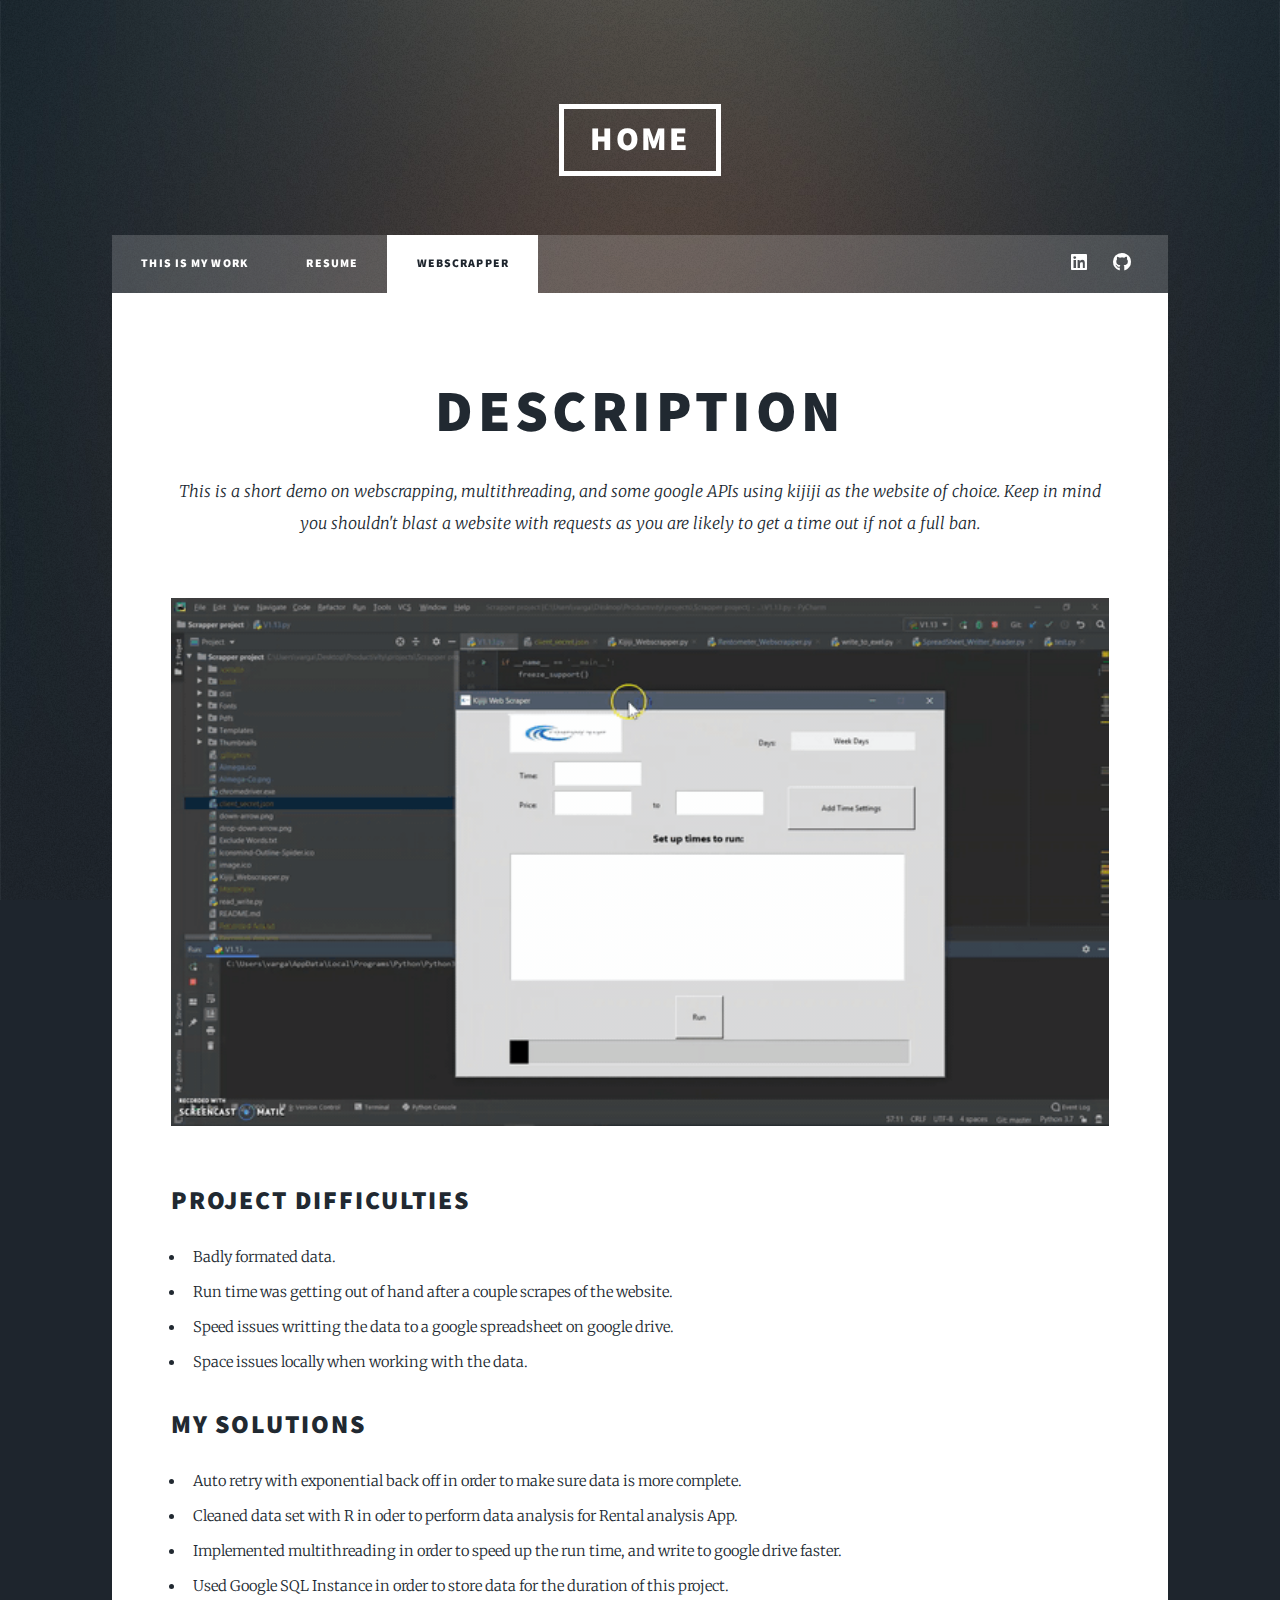
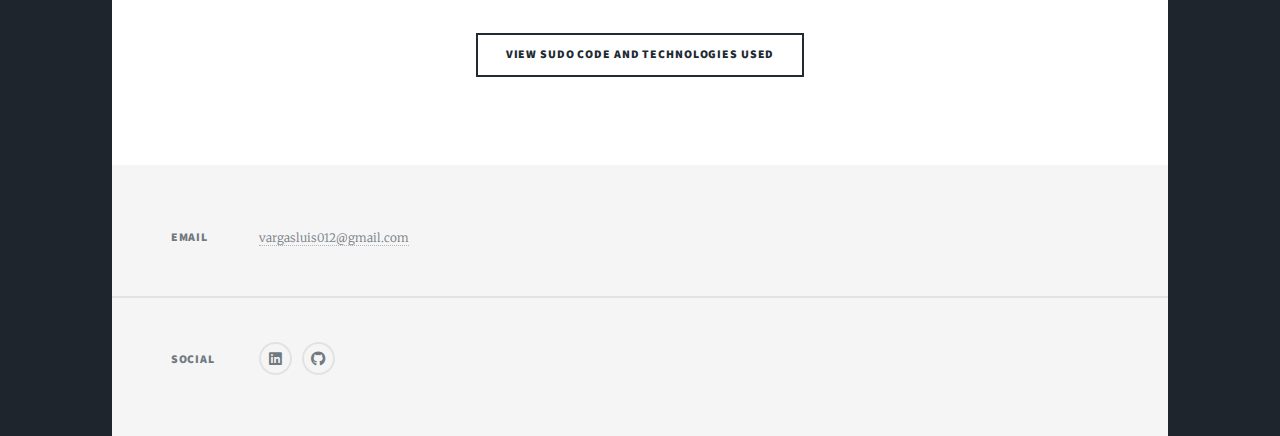
==== commit e0f5c2cc: "Version 1 of website is done." ====
--- a/webscrapper.html
+++ b/webscrapper.html
@@ -44,7 +44,7 @@
 										as the website of choice. Keep in mind you shouldn't blast a website with requests as 
 										you are likely to get a time out if not a full ban.</p>
 								</header>
-								<div class="image main"><img src="images/pic01.jpg" alt="" /></div>
+								<div class="image main"><img src="images/scrapper.gif" alt="" /></div>
 								<h2>Project Difficulties</h2>
 								<ul>
 									<li>Badly formated data.</li>
@@ -68,27 +68,6 @@
 
 				<!-- Footer -->
 					<footer id="footer">
-						<section>
-							<form method="post" action="#">
-								<div class="fields">
-									<div class="field">
-										<label for="name">Name</label>
-										<input type="text" name="name" id="name" />
-									</div>
-									<div class="field">
-										<label for="email">Email</label>
-										<input type="text" name="email" id="email" />
-									</div>
-									<div class="field">
-										<label for="message">Message</label>
-										<textarea name="message" id="message" rows="3"></textarea>
-									</div>
-								</div>
-								<ul class="actions">
-									<li><input type="submit" value="Send Message" /></li>
-								</ul>
-							</form>
-						</section>
 						<section class="split contact">
 							<section>
 								<h3>Email</h3>
